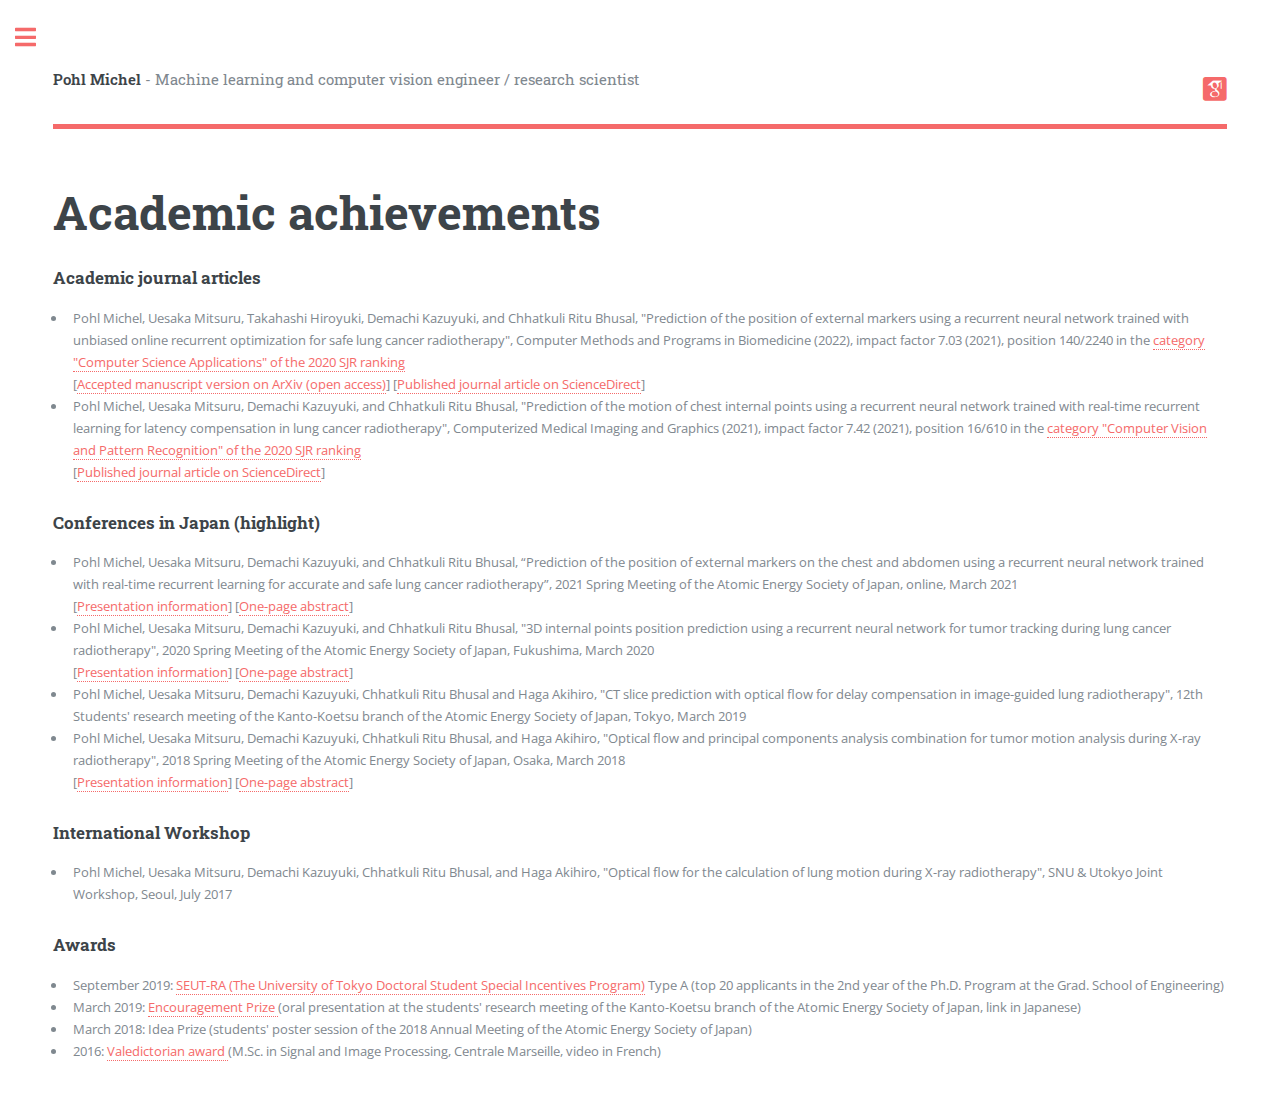
==== publications.html @ 5d6e4336 "Added academic achievements page" ====
<!DOCTYPE HTML>
<!--
	Editorial by HTML5 UP
	html5up.net | @ajlkn
	Free for personal and commercial use under the CCA 3.0 license (html5up.net/license)
-->
<html>
	<head>
		<title>Pohl M. - Research achievements</title>
		<meta charset="utf-8" />
		<meta name="viewport" content="width=device-width, initial-scale=1, user-scalable=no" />
		<link rel="stylesheet" href="assets/css/main.css" />
		<link rel="stylesheet" href="assets/css/academicons.min.css"/>
		<script src="https://kit.fontawesome.com/06f1fdf007.js" crossorigin="anonymous"></script> <!-- fonts awesome -->

	</head>
	<body class="is-preload">

		<!-- Wrapper -->
		<div id="wrapper">

			<!-- Main -->
			<div id="main">
				<div class="inner">

					<!-- Header -->
					<header id="header">
						<a href="index.html" class="logo"><strong>Pohl Michel</strong> 
							- Machine learning and computer vision engineer / research scientist</a>

						<!-- Quand j'ai le temps, tenter de mettre mes icônes en noir et de faire en sorte qu'elles deviennent orange lorsque ma souris passe dessus.
						J'ai eu un pb lorsque j'ai tenté de rajouter l'icône Google Scholar et de retélécharger les icônes Fonts Awesome avec la taille correspondante, et j'ai suivi une des réponses ici: https://stackoverflow.com/questions/11419998/text-decoration-none-not-working  -->

						<ul class="icons">
							<li>
							<a href="https://github.com/pohl-michel" target="_blank">
								<div class="widget">  
									<div class="title" style="text-decoration: none;"><i class="fa-brands fa-github-square fa-2x"></i></div>  
								</div>
							</a>
							</li>
							<li>
								<a href="https://www.linkedin.com/in/michelpohl/" target="_blank">
									<div class="widget">  
										<div class="title" style="text-decoration: none;"><i class="fa-brands fa-linkedin fa-2x"></i></div>  
									</div>
								</a>
							</li>
							<li>
								<a href="https://scholar.google.com/citations?user=6gH9FtkAAAAJ&hl=en" target="_blank">
									<div class="widget">  
										<div class="title" style="text-decoration: none;"><i class="ai ai-google-scholar-square ai-2x"></i></div>  
									</div>
								</a>
							</li>							
							
<!-- 						<li><a href="https://medium.com/@pohl.michel" target="_blank" class="icon brands fa-medium-m"><span class="label">Medium</span></a></li> -->
						</ul>
					</header>

					<!-- Banner -->
					<section id="Academic achievements">
						<div class="content">
							<header>
								<h1>Academic achievements</h1>
								<!-- <p>A free and fully responsive site template</p> -->
							</header>
						
							<h3>Academic journal articles</h3>

							<ul>
								<li>Pohl Michel, Uesaka Mitsuru, Takahashi Hiroyuki, Demachi Kazuyuki, and Chhatkuli Ritu Bhusal, "Prediction of the position of external markers using a recurrent neural network trained with unbiased online recurrent optimization for safe lung cancer radiotherapy", Computer Methods and Programs in Biomedicine (2022), impact factor 7.03 (2021), position 140/2240 in the <a href="https://www.scimagojr.com/journalrank.php?category=1706&year=2020&page=3&total_size=2240" target ="_blank">category "Computer Science Applications" of the 2020 SJR ranking</a> <br>
								[<a href="https://doi.org/10.48550/arXiv.2106.01100" target ="_blank">Accepted manuscript version on  ArXiv (open access)</a>]
								[<a href="https://doi.org/10.1016/j.cmpb.2022.106908" target ="_blank">Published journal article on ScienceDirect</a>]
								</li>

								<li> Pohl Michel, Uesaka Mitsuru, Demachi Kazuyuki, and Chhatkuli Ritu Bhusal, "Prediction of the motion of chest internal points using a recurrent neural network trained with real-time recurrent learning for latency compensation in lung cancer radiotherapy", Computerized Medical Imaging and Graphics (2021), impact factor 7.42 (2021), position 16/610 in the <a href="https://www.scimagojr.com/journalrank.php?category=1707&year=2020" target ="_blank">category "Computer Vision and Pattern Recognition" of the 2020 SJR ranking</a> <br>
								[<a href="https://doi.org/10.1016/j.compmedimag.2021.101941" target ="_blank">Published journal article on ScienceDirect</a>]
								</li>
							</ul> 

							<h3>Conferences in Japan (highlight)</h3>
							
							<ul>
								<li>Pohl Michel, Uesaka Mitsuru, Demachi Kazuyuki, and Chhatkuli Ritu Bhusal, 
									“Prediction of the position of external markers on the chest and abdomen using a recurrent neural network trained with real-time recurrent learning for accurate and safe lung cancer radiotherapy”, 2021 Spring Meeting of the Atomic Energy Society of Japan, online, March 2021 <br>
									[<a href="https://confit.atlas.jp/guide/event/aesj2021s/subject/2M04/detail" target ="_blank">Presentation information</a>]
									[<a href="https://confit.atlas.jp/guide/event-img/aesj2021s/2M04/public/pdf?type=in" target ="_blank">One-page abstract</a>]
								</li>

								<li> Pohl Michel, Uesaka Mitsuru, Demachi Kazuyuki, and Chhatkuli Ritu Bhusal, 
									"3D internal points position prediction using a recurrent neural network for tumor tracking during lung cancer radiotherapy", 2020 Spring Meeting of the Atomic Energy Society of Japan, Fukushima, March 2020 <br>
									[<a href="https://confit.atlas.jp/guide/event/aesj2020s/subject/1F01/detail?lang=en" target ="_blank">Presentation information</a>]
									[<a href="https://confit.atlas.jp/guide/event-img/aesj2020s/1F01/public/pdf?type=in" target ="_blank">One-page abstract</a>]
								</li>

								<li>Pohl Michel, Uesaka Mitsuru, Demachi Kazuyuki, Chhatkuli Ritu Bhusal and Haga Akihiro, "CT slice prediction with optical flow for delay compensation in image-guided lung radiotherapy", 12th Students' research meeting of the Kanto-Koetsu branch of the Atomic Energy Society of Japan, Tokyo, March 2019
								</li>

								<!-- http://www.aesj.or.jp/shibu/kanto/pdf/student_award_history_220512.pdf -->

								<li>Pohl Michel, Uesaka Mitsuru, Demachi Kazuyuki, Chhatkuli Ritu Bhusal, and Haga Akihiro, 
									"Optical flow and principal components analysis combination for tumor motion analysis during X-ray radiotherapy", 2018 Spring Meeting of the Atomic Energy Society of Japan, Osaka, March 2018 <br>
									[<a href="https://confit.atlas.jp/guide/event/aesj2018s/subject/2E02/detail?lang=en" target ="_blank">Presentation information</a>]
									[<a href="https://confit.atlas.jp/guide/event-img/aesj2018s/2E02/public/pdf?type=in" target ="_blank">One-page abstract</a>]
								</li>

							</ul> 

							<h3>International Workshop</h3>

							<ul>
								<li>Pohl Michel, Uesaka Mitsuru, Demachi Kazuyuki, Chhatkuli Ritu Bhusal, and Haga Akihiro, "Optical flow for the calculation of lung motion during X-ray radiotherapy", SNU & Utokyo Joint Workshop, Seoul, July 2017
								</li>
							</ul>

							<h3>Awards</h3>

							<ul>
								<li> September 2019: <a href="https://www.t.u-tokyo.ac.jp/en/soe/admission/seut-ra" target ="_blank">SEUT-RA (The University of Tokyo Doctoral Student Special Incentives Program)</a> Type A (top 20 applicants in the 2nd year of the Ph.D. Program at the Grad. School of Engineering) </li>
								<li> March 2019: <a href="http://www.aesj.or.jp/shibu/kanto/pdf/student_award_history_220512.pdf" target ="_blank">Encouragement Prize </a>(oral presentation at the students' research meeting of the Kanto-Koetsu branch of the Atomic Energy Society of Japan, link in Japanese) </li>
								<li> March 2018: Idea Prize (students' poster session of the 2018 Annual Meeting of the Atomic Energy Society of Japan) </li>
								<li> 2016: <a href="https://www.youtube.com/watch?v=9-X_9rzc--A&t=580s" target ="_blank"> Valedictorian award </a> (M.Sc. in Signal and Image Processing, Centrale Marseille, video in French) </li>
							</ul>

						</div>

					</section>

				</div>
			</div>
				

			<!-- Sidebar -->
			<div id="sidebar">
				<div class="inner">

					<!-- Search -->
<!-- 								<section id="search" class="alt">
							<form method="post" action="#">
								<input type="text" name="query" id="query" placeholder="Search" />
							</form>
						</section> -->

					<!-- Menu -->
					<nav id="menu">
						<header class="major">
							<h2>Menu</h2>
						</header>
						<ul>
							<li><a href="index.html" target="_blank">About me</a></li>
							<li><a href="index.html#ML projects" target="_blank">Machine learning projects</a></li>
							<li><a href="index.html#Other projects" target="_blank">Other projects</a></li>
							<li><a href="index.html#Recommendations" target="_blank">Recommendations</a></li>
							<li><a href="#">Academic achievements</a></li>
							<li><a href="https://pohl-michel.github.io/blog/" target="_blank">My blog</a></li>
						</ul>
					</nav>

					<!-- Section -->
						<section>
							<header class="major">
								<h2>Suggested reading</h2>
							</header>
							<div class="mini-posts">
<!-- 								<article>
									<iframe width="100%" scrolling="no" frameborder="no" allow="autoplay" src="https://w.soundcloud.com/player/?url=https%3A//api.soundcloud.com/tracks/885496198&color=%23ff5500&auto_play=false&hide_related=false&show_comments=true&show_user=true&show_reposts=false&show_teaser=true&visual=true"></iframe><div style="font-size: 10px; color: #cccccc;line-break: anywhere;word-break: normal;overflow: hidden;white-space: nowrap;text-overflow: ellipsis; font-family: Interstate,Lucida Grande,Lucida Sans Unicode,Lucida Sans,Garuda,Verdana,Tahoma,sans-serif;font-weight: 100;"><a href="https://soundcloud.com/michel-pohl-636981249" title="Michel POHL" target="_blank" style="color: #cccccc; text-decoration: none;">Michel POHL</a> · <a href="https://soundcloud.com/michel-pohl-636981249/rhapsody-in-blue-george-gershwin" title="Rhapsody in Blue (George Gershwin)" target="_blank" style="color: #cccccc; text-decoration: none;">Rhapsody in Blue (George Gershwin)</a></div>
									<p>I learned to play Rhapsody in Blue by George Gershwin during my stay at a dormitory in Mitaka (Tokyo) where there was a grand piano that I used to train, between 2016 and 2018.</p>
								</article> -->
								<article>
									<a href="https://pohl-michel.github.io/blog/articles/predicting-respiratory-motion-online-learning-recurrent-neural-network/index.html" target="_blank" class="image"><img src="images/radiotherapy_treatment_machine.png" alt="" /></a>
									<p>My blog article about the prediction of the position of external markers on the chest with RNNs for safer radiotherapy.</p>
								</article>
							</div>
						</section>

					<!-- Section -->
					<section>
						<header class="major">
							<h2>Contact</h2>
						</header>
						<p>Please do not hesitate to contact me for any professional matter using the email address below.</p>
						<ul class="contact">
							<li class="icon solid fa-envelope">michel.pohl@centrale-marseille.fr</li>
							<li class="icon solid fa-home">Tokyo, Japan</li>
						</ul>
					</section>

					<!-- Footer -->
					<footer id="footer">
						<p class="copyright">&copy; 2022 Michel Pohl. All rights reserved. Design: <a href="https://html5up.net">HTML5 UP</a>.</p>
					</footer>

				</div>
			</div>

		</div>

		<!-- Scripts -->
		<script src="assets/js/jquery.min.js"></script>
		<script src="assets/js/browser.min.js"></script>
		<script src="assets/js/breakpoints.min.js"></script>
		<script src="assets/js/util.js"></script>
		<script src="assets/js/main.js"></script>

	</body>
</html>
---- assets/css/main.css ----
@import url(fontawesome-all.min.css);
@import url("https://fonts.googleapis.com/css?family=Open+Sans:400,600,400italic,600italic|Roboto+Slab:400,700");
/*
	Editorial by HTML5 UP
	html5up.net | @ajlkn
	Free for personal and commercial use under the CCA 3.0 license (html5up.net/license)
*/
html, body, div, span, applet, object,
iframe, h1, h2, h3, h4, h5, h6, p, blockquote,
pre, a, abbr, acronym, address, big, cite,
code, del, dfn, em, img, ins, kbd, q, s, samp,
small, strike, strong, sub, sup, tt, var, b,
u, i, center, dl, dt, dd, ol, ul, li, fieldset,
form, label, legend, table, caption, tbody,
tfoot, thead, tr, th, td, article, aside,
canvas, details, embed, figure, figcaption,
footer, header, hgroup, menu, nav, output, ruby,
section, summary, time, mark, audio, video {
  margin: 0;
  padding: 0;
  border: 0;
  font-size: 100%;
  font: inherit;
  vertical-align: baseline; }

article, aside, details, figcaption, figure,
footer, header, hgroup, menu, nav, section {
  display: block; }

body {
  line-height: 1; }

ol, ul {
  list-style: none; }

blockquote, q {
  quotes: none; }
  blockquote:before, blockquote:after, q:before, q:after {
    content: '';
    content: none; }

table {
  border-collapse: collapse;
  border-spacing: 0; }

body {
  -webkit-text-size-adjust: none; }

mark {
  background-color: transparent;
  color: inherit; }

input::-moz-focus-inner {
  border: 0;
  padding: 0; }

input, select, textarea {
  -moz-appearance: none;
  -webkit-appearance: none;
  -ms-appearance: none;
  appearance: none; }

/* Basic */
@-ms-viewport {
  width: device-width; }

body {
  -ms-overflow-style: scrollbar; }

@media screen and (max-width: 480px) {
  html, body {
    min-width: 320px; } }

html {
  box-sizing: border-box; }

*, *:before, *:after {
  box-sizing: inherit; }

body {
  background: #ffffff; }
  body.is-preload *, body.is-preload *:before, body.is-preload *:after, body.is-resizing *, body.is-resizing *:before, body.is-resizing *:after {
    -moz-animation: none !important;
    -webkit-animation: none !important;
    -ms-animation: none !important;
    animation: none !important;
    -moz-transition: none !important;
    -webkit-transition: none !important;
    -ms-transition: none !important;
    transition: none !important; }

/* Type */
body, input, select, textarea {
  color: #7f888f;
  font-family: "Open Sans", sans-serif;
  font-size: 13pt;
  font-weight: 400;
  line-height: 1.65; }
  @media screen and (max-width: 1680px) {
    body, input, select, textarea {
      font-size: 11pt; } }
  @media screen and (max-width: 1280px) {
    body, input, select, textarea {
      font-size: 10pt; } }
  @media screen and (max-width: 360px) {
    body, input, select, textarea {
      font-size: 9pt; } }

a {
  -moz-transition: color 0.2s ease-in-out, border-bottom-color 0.2s ease-in-out;
  -webkit-transition: color 0.2s ease-in-out, border-bottom-color 0.2s ease-in-out;
  -ms-transition: color 0.2s ease-in-out, border-bottom-color 0.2s ease-in-out;
  transition: color 0.2s ease-in-out, border-bottom-color 0.2s ease-in-out;
  border-bottom: dotted 1px;
  color: #f56a6a;
  text-decoration: none; }
  a:hover {
    border-bottom-color: #f56a6a;
    color: #f56a6a !important; }
    a:hover strong {
      color: inherit; }

strong, b {
  color: #3d4449;
  font-weight: 600; }

em, i {
  font-style: italic; }

p {
  margin: 0 0 2em 0; }

h1, h2, h3, h4, h5, h6 {
  color: #3d4449;
  font-family: "Roboto Slab", serif;
  font-weight: 700;
  line-height: 1.5;
  margin: 0 0 1em 0; }
  h1 a, h2 a, h3 a, h4 a, h5 a, h6 a {
    color: inherit;
    text-decoration: none;
    border-bottom: 0; }

h1 {
  font-size: 4em;
  margin: 0 0 0.5em 0;
  line-height: 1.3; }

h2 {
  font-size: 1.75em; }

h3 {
  font-size: 1.25em; }

h4 {
  font-size: 1.1em; }

h5 {
  font-size: 0.9em; }

h6 {
  font-size: 0.7em; }

@media screen and (max-width: 1680px) {
  h1 {
    font-size: 3.5em; } }

@media screen and (max-width: 980px) {
  h1 {
    font-size: 3.25em; } }

@media screen and (max-width: 736px) {
  h1 {
    font-size: 2em;
    line-height: 1.4; }
  h2 {
    font-size: 1.5em; } }

sub {
  font-size: 0.8em;
  position: relative;
  top: 0.5em; }

sup {
  font-size: 0.8em;
  position: relative;
  top: -0.5em; }

blockquote {
  border-left: solid 3px rgba(210, 215, 217, 0.75);
  font-style: italic;
  margin: 0 0 2em 0;
  padding: 0.5em 0 0.5em 2em; }

code {
  background: rgba(230, 235, 237, 0.25);
  border-radius: 0.375em;
  border: solid 1px rgba(210, 215, 217, 0.75);
  font-family: "Courier New", monospace;
  font-size: 0.9em;
  margin: 0 0.25em;
  padding: 0.25em 0.65em; }

pre {
  -webkit-overflow-scrolling: touch;
  font-family: "Courier New", monospace;
  font-size: 0.9em;
  margin: 0 0 2em 0; }
  pre code {
    display: block;
    line-height: 1.75;
    padding: 1em 1.5em;
    overflow-x: auto; }

hr {
  border: 0;
  border-bottom: solid 1px rgba(210, 215, 217, 0.75);
  margin: 2em 0; }
  hr.major {
    margin: 3em 0; }

.align-left {
  text-align: left; }

.align-center {
  text-align: center; }

.align-right {
  text-align: right; }

/* Row */
.row {
  display: flex;
  flex-wrap: wrap;
  box-sizing: border-box;
  align-items: stretch; }
  .row > * {
    box-sizing: border-box; }
  .row.gtr-uniform > * > :last-child {
    margin-bottom: 0; }
  .row.aln-left {
    justify-content: flex-start; }
  .row.aln-center {
    justify-content: center; }
  .row.aln-right {
    justify-content: flex-end; }
  .row.aln-top {
    align-items: flex-start; }
  .row.aln-middle {
    align-items: center; }
  .row.aln-bottom {
    align-items: flex-end; }
  .row > .imp {
    order: -1; }
  .row > .col-1 {
    width: 8.33333%; }
  .row > .off-1 {
    margin-left: 8.33333%; }
  .row > .col-2 {
    width: 16.66667%; }
  .row > .off-2 {
    margin-left: 16.66667%; }
  .row > .col-3 {
    width: 25%; }
  .row > .off-3 {
    margin-left: 25%; }
  .row > .col-4 {
    width: 33.33333%; }
  .row > .off-4 {
    margin-left: 33.33333%; }
  .row > .col-5 {
    width: 41.66667%; }
  .row > .off-5 {
    margin-left: 41.66667%; }
  .row > .col-6 {
    width: 50%; }
  .row > .off-6 {
    margin-left: 50%; }
  .row > .col-7 {
    width: 58.33333%; }
  .row > .off-7 {
    margin-left: 58.33333%; }
  .row > .col-8 {
    width: 66.66667%; }
  .row > .off-8 {
    margin-left: 66.66667%; }
  .row > .col-9 {
    width: 75%; }
  .row > .off-9 {
    margin-left: 75%; }
  .row > .col-10 {
    width: 83.33333%; }
  .row > .off-10 {
    margin-left: 83.33333%; }
  .row > .col-11 {
    width: 91.66667%; }
  .row > .off-11 {
    margin-left: 91.66667%; }
  .row > .col-12 {
    width: 100%; }
  .row > .off-12 {
    margin-left: 100%; }
  .row.gtr-0 {
    margin-top: 0;
    margin-left: 0em; }
    .row.gtr-0 > * {
      padding: 0 0 0 0em; }
    .row.gtr-0.gtr-uniform {
      margin-top: 0em; }
      .row.gtr-0.gtr-uniform > * {
        padding-top: 0em; }
  .row.gtr-25 {
    margin-top: 0;
    margin-left: -0.375em; }
    .row.gtr-25 > * {
      padding: 0 0 0 0.375em; }
    .row.gtr-25.gtr-uniform {
      margin-top: -0.375em; }
      .row.gtr-25.gtr-uniform > * {
        padding-top: 0.375em; }
  .row.gtr-50 {
    margin-top: 0;
    margin-left: -0.75em; }
    .row.gtr-50 > * {
      padding: 0 0 0 0.75em; }
    .row.gtr-50.gtr-uniform {
      margin-top: -0.75em; }
      .row.gtr-50.gtr-uniform > * {
        padding-top: 0.75em; }
  .row {
    margin-top: 0;
    margin-left: -1.5em; }
    .row > * {
      padding: 0 0 0 1.5em; }
    .row.gtr-uniform {
      margin-top: -1.5em; }
      .row.gtr-uniform > * {
        padding-top: 1.5em; }
  .row.gtr-150 {
    margin-top: 0;
    margin-left: -2.25em; }
    .row.gtr-150 > * {
      padding: 0 0 0 2.25em; }
    .row.gtr-150.gtr-uniform {
      margin-top: -2.25em; }
      .row.gtr-150.gtr-uniform > * {
        padding-top: 2.25em; }
  .row.gtr-200 {
    margin-top: 0;
    margin-left: -3em; }
    .row.gtr-200 > * {
      padding: 0 0 0 3em; }
    .row.gtr-200.gtr-uniform {
      margin-top: -3em; }
      .row.gtr-200.gtr-uniform > * {
        padding-top: 3em; }
  @media screen and (max-width: 1680px) {
    .row {
      display: flex;
      flex-wrap: wrap;
      box-sizing: border-box;
      align-items: stretch; }
      .row > * {
        box-sizing: border-box; }
      .row.gtr-uniform > * > :last-child {
        margin-bottom: 0; }
      .row.aln-left {
        justify-content: flex-start; }
      .row.aln-center {
        justify-content: center; }
      .row.aln-right {
        justify-content: flex-end; }
      .row.aln-top {
        align-items: flex-start; }
      .row.aln-middle {
        align-items: center; }
      .row.aln-bottom {
        align-items: flex-end; }
      .row > .imp-xlarge {
        order: -1; }
      .row > .col-1-xlarge {
        width: 8.33333%; }
      .row > .off-1-xlarge {
        margin-left: 8.33333%; }
      .row > .col-2-xlarge {
        width: 16.66667%; }
      .row > .off-2-xlarge {
        margin-left: 16.66667%; }
      .row > .col-3-xlarge {
        width: 25%; }
      .row > .off-3-xlarge {
        margin-left: 25%; }
      .row > .col-4-xlarge {
        width: 33.33333%; }
      .row > .off-4-xlarge {
        margin-left: 33.33333%; }
      .row > .col-5-xlarge {
        width: 41.66667%; }
      .row > .off-5-xlarge {
        margin-left: 41.66667%; }
      .row > .col-6-xlarge {
        width: 50%; }
      .row > .off-6-xlarge {
        margin-left: 50%; }
      .row > .col-7-xlarge {
        width: 58.33333%; }
      .row > .off-7-xlarge {
        margin-left: 58.33333%; }
      .row > .col-8-xlarge {
        width: 66.66667%; }
      .row > .off-8-xlarge {
        margin-left: 66.66667%; }
      .row > .col-9-xlarge {
        width: 75%; }
      .row > .off-9-xlarge {
        margin-left: 75%; }
      .row > .col-10-xlarge {
        width: 83.33333%; }
      .row > .off-10-xlarge {
        margin-left: 83.33333%; }
      .row > .col-11-xlarge {
        width: 91.66667%; }
      .row > .off-11-xlarge {
        margin-left: 91.66667%; }
      .row > .col-12-xlarge {
        width: 100%; }
      .row > .off-12-xlarge {
        margin-left: 100%; }
      .row.gtr-0 {
        margin-top: 0;
        margin-left: 0em; }
        .row.gtr-0 > * {
          padding: 0 0 0 0em; }
        .row.gtr-0.gtr-uniform {
          margin-top: 0em; }
          .row.gtr-0.gtr-uniform > * {
            padding-top: 0em; }
      .row.gtr-25 {
        margin-top: 0;
        margin-left: -0.375em; }
        .row.gtr-25 > * {
          padding: 0 0 0 0.375em; }
        .row.gtr-25.gtr-uniform {
          margin-top: -0.375em; }
          .row.gtr-25.gtr-uniform > * {
            padding-top: 0.375em; }
      .row.gtr-50 {
        margin-top: 0;
        margin-left: -0.75em; }
        .row.gtr-50 > * {
          padding: 0 0 0 0.75em; }
        .row.gtr-50.gtr-uniform {
          margin-top: -0.75em; }
          .row.gtr-50.gtr-uniform > * {
            padding-top: 0.75em; }
      .row {
        margin-top: 0;
        margin-left: -1.5em; }
        .row > * {
          padding: 0 0 0 1.5em; }
        .row.gtr-uniform {
          margin-top: -1.5em; }
          .row.gtr-uniform > * {
            padding-top: 1.5em; }
      .row.gtr-150 {
        margin-top: 0;
        margin-left: -2.25em; }
        .row.gtr-150 > * {
          padding: 0 0 0 2.25em; }
        .row.gtr-150.gtr-uniform {
          margin-top: -2.25em; }
          .row.gtr-150.gtr-uniform > * {
            padding-top: 2.25em; }
      .row.gtr-200 {
        margin-top: 0;
        margin-left: -3em; }
        .row.gtr-200 > * {
          padding: 0 0 0 3em; }
        .row.gtr-200.gtr-uniform {
          margin-top: -3em; }
          .row.gtr-200.gtr-uniform > * {
            padding-top: 3em; } }
  @media screen and (max-width: 1280px) {
    .row {
      display: flex;
      flex-wrap: wrap;
      box-sizing: border-box;
      align-items: stretch; }
      .row > * {
        box-sizing: border-box; }
      .row.gtr-uniform > * > :last-child {
        margin-bottom: 0; }
      .row.aln-left {
        justify-content: flex-start; }
      .row.aln-center {
        justify-content: center; }
      .row.aln-right {
        justify-content: flex-end; }
      .row.aln-top {
        align-items: flex-start; }
      .row.aln-middle {
        align-items: center; }
      .row.aln-bottom {
        align-items: flex-end; }
      .row > .imp-large {
        order: -1; }
      .row > .col-1-large {
        width: 8.33333%; }
      .row > .off-1-large {
        margin-left: 8.33333%; }
      .row > .col-2-large {
        width: 16.66667%; }
      .row > .off-2-large {
        margin-left: 16.66667%; }
      .row > .col-3-large {
        width: 25%; }
      .row > .off-3-large {
        margin-left: 25%; }
      .row > .col-4-large {
        width: 33.33333%; }
      .row > .off-4-large {
        margin-left: 33.33333%; }
      .row > .col-5-large {
        width: 41.66667%; }
      .row > .off-5-large {
        margin-left: 41.66667%; }
      .row > .col-6-large {
        width: 50%; }
      .row > .off-6-large {
        margin-left: 50%; }
      .row > .col-7-large {
        width: 58.33333%; }
      .row > .off-7-large {
        margin-left: 58.33333%; }
      .row > .col-8-large {
        width: 66.66667%; }
      .row > .off-8-large {
        margin-left: 66.66667%; }
      .row > .col-9-large {
        width: 75%; }
      .row > .off-9-large {
        margin-left: 75%; }
      .row > .col-10-large {
        width: 83.33333%; }
      .row > .off-10-large {
        margin-left: 83.33333%; }
      .row > .col-11-large {
        width: 91.66667%; }
      .row > .off-11-large {
        margin-left: 91.66667%; }
      .row > .col-12-large {
        width: 100%; }
      .row > .off-12-large {
        margin-left: 100%; }
      .row.gtr-0 {
        margin-top: 0;
        margin-left: 0em; }
        .row.gtr-0 > * {
          padding: 0 0 0 0em; }
        .row.gtr-0.gtr-uniform {
          margin-top: 0em; }
          .row.gtr-0.gtr-uniform > * {
            padding-top: 0em; }
      .row.gtr-25 {
        margin-top: 0;
        margin-left: -0.375em; }
        .row.gtr-25 > * {
          padding: 0 0 0 0.375em; }
        .row.gtr-25.gtr-uniform {
          margin-top: -0.375em; }
          .row.gtr-25.gtr-uniform > * {
            padding-top: 0.375em; }
      .row.gtr-50 {
        margin-top: 0;
        margin-left: -0.75em; }
        .row.gtr-50 > * {
          padding: 0 0 0 0.75em; }
        .row.gtr-50.gtr-uniform {
          margin-top: -0.75em; }
          .row.gtr-50.gtr-uniform > * {
            padding-top: 0.75em; }
      .row {
        margin-top: 0;
        margin-left: -1.5em; }
        .row > * {
          padding: 0 0 0 1.5em; }
        .row.gtr-uniform {
          margin-top: -1.5em; }
          .row.gtr-uniform > * {
            padding-top: 1.5em; }
      .row.gtr-150 {
        margin-top: 0;
        margin-left: -2.25em; }
        .row.gtr-150 > * {
          padding: 0 0 0 2.25em; }
        .row.gtr-150.gtr-uniform {
          margin-top: -2.25em; }
          .row.gtr-150.gtr-uniform > * {
            padding-top: 2.25em; }
      .row.gtr-200 {
        margin-top: 0;
        margin-left: -3em; }
        .row.gtr-200 > * {
          padding: 0 0 0 3em; }
        .row.gtr-200.gtr-uniform {
          margin-top: -3em; }
          .row.gtr-200.gtr-uniform > * {
            padding-top: 3em; } }
  @media screen and (max-width: 980px) {
    .row {
      display: flex;
      flex-wrap: wrap;
      box-sizing: border-box;
      align-items: stretch; }
      .row > * {
        box-sizing: border-box; }
      .row.gtr-uniform > * > :last-child {
        margin-bottom: 0; }
      .row.aln-left {
        justify-content: flex-start; }
      .row.aln-center {
        justify-content: center; }
      .row.aln-right {
        justify-content: flex-end; }
      .row.aln-top {
        align-items: flex-start; }
      .row.aln-middle {
        align-items: center; }
      .row.aln-bottom {
        align-items: flex-end; }
      .row > .imp-medium {
        order: -1; }
      .row > .col-1-medium {
        width: 8.33333%; }
      .row > .off-1-medium {
        margin-left: 8.33333%; }
      .row > .col-2-medium {
        width: 16.66667%; }
      .row > .off-2-medium {
        margin-left: 16.66667%; }
      .row > .col-3-medium {
        width: 25%; }
      .row > .off-3-medium {
        margin-left: 25%; }
      .row > .col-4-medium {
        width: 33.33333%; }
      .row > .off-4-medium {
        margin-left: 33.33333%; }
      .row > .col-5-medium {
        width: 41.66667%; }
      .row > .off-5-medium {
        margin-left: 41.66667%; }
      .row > .col-6-medium {
        width: 50%; }
      .row > .off-6-medium {
        margin-left: 50%; }
      .row > .col-7-medium {
        width: 58.33333%; }
      .row > .off-7-medium {
        margin-left: 58.33333%; }
      .row > .col-8-medium {
        width: 66.66667%; }
      .row > .off-8-medium {
        margin-left: 66.66667%; }
      .row > .col-9-medium {
        width: 75%; }
      .row > .off-9-medium {
        margin-left: 75%; }
      .row > .col-10-medium {
        width: 83.33333%; }
      .row > .off-10-medium {
        margin-left: 83.33333%; }
      .row > .col-11-medium {
        width: 91.66667%; }
      .row > .off-11-medium {
        margin-left: 91.66667%; }
      .row > .col-12-medium {
        width: 100%; }
      .row > .off-12-medium {
        margin-left: 100%; }
      .row.gtr-0 {
        margin-top: 0;
        margin-left: 0em; }
        .row.gtr-0 > * {
          padding: 0 0 0 0em; }
        .row.gtr-0.gtr-uniform {
          margin-top: 0em; }
          .row.gtr-0.gtr-uniform > * {
            padding-top: 0em; }
      .row.gtr-25 {
        margin-top: 0;
        margin-left: -0.375em; }
        .row.gtr-25 > * {
          padding: 0 0 0 0.375em; }
        .row.gtr-25.gtr-uniform {
          margin-top: -0.375em; }
          .row.gtr-25.gtr-uniform > * {
            padding-top: 0.375em; }
      .row.gtr-50 {
        margin-top: 0;
        margin-left: -0.75em; }
        .row.gtr-50 > * {
          padding: 0 0 0 0.75em; }
        .row.gtr-50.gtr-uniform {
          margin-top: -0.75em; }
          .row.gtr-50.gtr-uniform > * {
            padding-top: 0.75em; }
      .row {
        margin-top: 0;
        margin-left: -1.5em; }
        .row > * {
          padding: 0 0 0 1.5em; }
        .row.gtr-uniform {
          margin-top: -1.5em; }
          .row.gtr-uniform > * {
            padding-top: 1.5em; }
      .row.gtr-150 {
        margin-top: 0;
        margin-left: -2.25em; }
        .row.gtr-150 > * {
          padding: 0 0 0 2.25em; }
        .row.gtr-150.gtr-uniform {
          margin-top: -2.25em; }
          .row.gtr-150.gtr-uniform > * {
            padding-top: 2.25em; }
      .row.gtr-200 {
        margin-top: 0;
        margin-left: -3em; }
        .row.gtr-200 > * {
          padding: 0 0 0 3em; }
        .row.gtr-200.gtr-uniform {
          margin-top: -3em; }
          .row.gtr-200.gtr-uniform > * {
            padding-top: 3em; } }
  @media screen and (max-width: 736px) {
    .row {
      display: flex;
      flex-wrap: wrap;
      box-sizing: border-box;
      align-items: stretch; }
      .row > * {
        box-sizing: border-box; }
      .row.gtr-uniform > * > :last-child {
        margin-bottom: 0; }
      .row.aln-left {
        justify-content: flex-start; }
      .row.aln-center {
        justify-content: center; }
      .row.aln-right {
        justify-content: flex-end; }
      .row.aln-top {
        align-items: flex-start; }
      .row.aln-middle {
        align-items: center; }
      .row.aln-bottom {
        align-items: flex-end; }
      .row > .imp-small {
        order: -1; }
      .row > .col-1-small {
        width: 8.33333%; }
      .row > .off-1-small {
        margin-left: 8.33333%; }
      .row > .col-2-small {
        width: 16.66667%; }
      .row > .off-2-small {
        margin-left: 16.66667%; }
      .row > .col-3-small {
        width: 25%; }
      .row > .off-3-small {
        margin-left: 25%; }
      .row > .col-4-small {
        width: 33.33333%; }
      .row > .off-4-small {
        margin-left: 33.33333%; }
      .row > .col-5-small {
        width: 41.66667%; }
      .row > .off-5-small {
        margin-left: 41.66667%; }
      .row > .col-6-small {
        width: 50%; }
      .row > .off-6-small {
        margin-left: 50%; }
      .row > .col-7-small {
        width: 58.33333%; }
      .row > .off-7-small {
        margin-left: 58.33333%; }
      .row > .col-8-small {
        width: 66.66667%; }
      .row > .off-8-small {
        margin-left: 66.66667%; }
      .row > .col-9-small {
        width: 75%; }
      .row > .off-9-small {
        margin-left: 75%; }
      .row > .col-10-small {
        width: 83.33333%; }
      .row > .off-10-small {
        margin-left: 83.33333%; }
      .row > .col-11-small {
        width: 91.66667%; }
      .row > .off-11-small {
        margin-left: 91.66667%; }
      .row > .col-12-small {
        width: 100%; }
      .row > .off-12-small {
        margin-left: 100%; }
      .row.gtr-0 {
        margin-top: 0;
        margin-left: 0em; }
        .row.gtr-0 > * {
          padding: 0 0 0 0em; }
        .row.gtr-0.gtr-uniform {
          margin-top: 0em; }
          .row.gtr-0.gtr-uniform > * {
            padding-top: 0em; }
      .row.gtr-25 {
        margin-top: 0;
        margin-left: -0.375em; }
        .row.gtr-25 > * {
          padding: 0 0 0 0.375em; }
        .row.gtr-25.gtr-uniform {
          margin-top: -0.375em; }
          .row.gtr-25.gtr-uniform > * {
            padding-top: 0.375em; }
      .row.gtr-50 {
        margin-top: 0;
        margin-left: -0.75em; }
        .row.gtr-50 > * {
          padding: 0 0 0 0.75em; }
        .row.gtr-50.gtr-uniform {
          margin-top: -0.75em; }
          .row.gtr-50.gtr-uniform > * {
            padding-top: 0.75em; }
      .row {
        margin-top: 0;
        margin-left: -1.5em; }
        .row > * {
          padding: 0 0 0 1.5em; }
        .row.gtr-uniform {
          margin-top: -1.5em; }
          .row.gtr-uniform > * {
            padding-top: 1.5em; }
      .row.gtr-150 {
        margin-top: 0;
        margin-left: -2.25em; }
        .row.gtr-150 > * {
          padding: 0 0 0 2.25em; }
        .row.gtr-150.gtr-uniform {
          margin-top: -2.25em; }
          .row.gtr-150.gtr-uniform > * {
            padding-top: 2.25em; }
      .row.gtr-200 {
        margin-top: 0;
        margin-left: -3em; }
        .row.gtr-200 > * {
          padding: 0 0 0 3em; }
        .row.gtr-200.gtr-uniform {
          margin-top: -3em; }
          .row.gtr-200.gtr-uniform > * {
            padding-top: 3em; } }
  @media screen and (max-width: 480px) {
    .row {
      display: flex;
      flex-wrap: wrap;
      box-sizing: border-box;
      align-items: stretch; }
      .row > * {
        box-sizing: border-box; }
      .row.gtr-uniform > * > :last-child {
        margin-bottom: 0; }
      .row.aln-left {
        justify-content: flex-start; }
      .row.aln-center {
        justify-content: center; }
      .row.aln-right {
        justify-content: flex-end; }
      .row.aln-top {
        align-items: flex-start; }
      .row.aln-middle {
        align-items: center; }
      .row.aln-bottom {
        align-items: flex-end; }
      .row > .imp-xsmall {
        order: -1; }
      .row > .col-1-xsmall {
        width: 8.33333%; }
      .row > .off-1-xsmall {
        margin-left: 8.33333%; }
      .row > .col-2-xsmall {
        width: 16.66667%; }
      .row > .off-2-xsmall {
        margin-left: 16.66667%; }
      .row > .col-3-xsmall {
        width: 25%; }
      .row > .off-3-xsmall {
        margin-left: 25%; }
      .row > .col-4-xsmall {
        width: 33.33333%; }
      .row > .off-4-xsmall {
        margin-left: 33.33333%; }
      .row > .col-5-xsmall {
        width: 41.66667%; }
      .row > .off-5-xsmall {
        margin-left: 41.66667%; }
      .row > .col-6-xsmall {
        width: 50%; }
      .row > .off-6-xsmall {
        margin-left: 50%; }
      .row > .col-7-xsmall {
        width: 58.33333%; }
      .row > .off-7-xsmall {
        margin-left: 58.33333%; }
      .row > .col-8-xsmall {
        width: 66.66667%; }
      .row > .off-8-xsmall {
        margin-left: 66.66667%; }
      .row > .col-9-xsmall {
        width: 75%; }
      .row > .off-9-xsmall {
        margin-left: 75%; }
      .row > .col-10-xsmall {
        width: 83.33333%; }
      .row > .off-10-xsmall {
        margin-left: 83.33333%; }
      .row > .col-11-xsmall {
        width: 91.66667%; }
      .row > .off-11-xsmall {
        margin-left: 91.66667%; }
      .row > .col-12-xsmall {
        width: 100%; }
      .row > .off-12-xsmall {
        margin-left: 100%; }
      .row.gtr-0 {
        margin-top: 0;
        margin-left: 0em; }
        .row.gtr-0 > * {
          padding: 0 0 0 0em; }
        .row.gtr-0.gtr-uniform {
          margin-top: 0em; }
          .row.gtr-0.gtr-uniform > * {
            padding-top: 0em; }
      .row.gtr-25 {
        margin-top: 0;
        margin-left: -0.375em; }
        .row.gtr-25 > * {
          padding: 0 0 0 0.375em; }
        .row.gtr-25.gtr-uniform {
          margin-top: -0.375em; }
          .row.gtr-25.gtr-uniform > * {
            padding-top: 0.375em; }
      .row.gtr-50 {
        margin-top: 0;
        margin-left: -0.75em; }
        .row.gtr-50 > * {
          padding: 0 0 0 0.75em; }
        .row.gtr-50.gtr-uniform {
          margin-top: -0.75em; }
          .row.gtr-50.gtr-uniform > * {
            padding-top: 0.75em; }
      .row {
        margin-top: 0;
        margin-left: -1.5em; }
        .row > * {
          padding: 0 0 0 1.5em; }
        .row.gtr-uniform {
          margin-top: -1.5em; }
          .row.gtr-uniform > * {
            padding-top: 1.5em; }
      .row.gtr-150 {
        margin-top: 0;
        margin-left: -2.25em; }
        .row.gtr-150 > * {
          padding: 0 0 0 2.25em; }
        .row.gtr-150.gtr-uniform {
          margin-top: -2.25em; }
          .row.gtr-150.gtr-uniform > * {
            padding-top: 2.25em; }
      .row.gtr-200 {
        margin-top: 0;
        margin-left: -3em; }
        .row.gtr-200 > * {
          padding: 0 0 0 3em; }
        .row.gtr-200.gtr-uniform {
          margin-top: -3em; }
          .row.gtr-200.gtr-uniform > * {
            padding-top: 3em; } }

/* Section/Article */
section.special, article.special {
  text-align: center; }

header p {
  font-family: "Roboto Slab", serif;
  font-size: 1em;
  font-weight: 400;
  letter-spacing: 0.075em;
  margin-top: -0.5em;
  text-transform: uppercase; }

header.major > :last-child {
  border-bottom: solid 3px #f56a6a;
  display: inline-block;
  margin: 0 0 2em 0;
  padding: 0 0.75em 0.5em 0; }

header.main > :last-child {
  margin: 0 0 1em 0; }

/* Form */
form {
  margin: 0 0 2em 0; }

label {
  color: #3d4449;
  display: block;
  font-size: 0.9em;
  font-weight: 600;
  margin: 0 0 1em 0; }

input[type="text"],
input[type="password"],
input[type="email"],
input[type="tel"],
input[type="search"],
input[type="url"],
select,
textarea {
  -moz-appearance: none;
  -webkit-appearance: none;
  -ms-appearance: none;
  appearance: none;
  background: #ffffff;
  border-radius: 0.375em;
  border: none;
  border: solid 1px rgba(210, 215, 217, 0.75);
  color: inherit;
  display: block;
  outline: 0;
  padding: 0 1em;
  text-decoration: none;
  width: 100%; }
  input[type="text"]:invalid,
  input[type="password"]:invalid,
  input[type="email"]:invalid,
  input[type="tel"]:invalid,
  input[type="search"]:invalid,
  input[type="url"]:invalid,
  select:invalid,
  textarea:invalid {
    box-shadow: none; }
  input[type="text"]:focus,
  input[type="password"]:focus,
  input[type="email"]:focus,
  input[type="tel"]:focus,
  input[type="search"]:focus,
  input[type="url"]:focus,
  select:focus,
  textarea:focus {
    border-color: #f56a6a;
    box-shadow: 0 0 0 1px #f56a6a; }

select {
  background-image: url("data:image/svg+xml;charset=utf8,%3Csvg xmlns='http://www.w3.org/2000/svg' width='40' height='40' preserveAspectRatio='none' viewBox='0 0 40 40'%3E%3Cpath d='M9.4,12.3l10.4,10.4l10.4-10.4c0.2-0.2,0.5-0.4,0.9-0.4c0.3,0,0.6,0.1,0.9,0.4l3.3,3.3c0.2,0.2,0.4,0.5,0.4,0.9 c0,0.4-0.1,0.6-0.4,0.9L20.7,31.9c-0.2,0.2-0.5,0.4-0.9,0.4c-0.3,0-0.6-0.1-0.9-0.4L4.3,17.3c-0.2-0.2-0.4-0.5-0.4-0.9 c0-0.4,0.1-0.6,0.4-0.9l3.3-3.3c0.2-0.2,0.5-0.4,0.9-0.4S9.1,12.1,9.4,12.3z' fill='rgba(210, 215, 217, 0.75)' /%3E%3C/svg%3E");
  background-size: 1.25em;
  background-repeat: no-repeat;
  background-position: calc(100% - 1em) center;
  height: 2.75em;
  padding-right: 2.75em;
  text-overflow: ellipsis; }
  select option {
    color: #3d4449;
    background: #ffffff; }
  select:focus::-ms-value {
    background-color: transparent; }
  select::-ms-expand {
    display: none; }

input[type="text"],
input[type="password"],
input[type="email"],
input[type="tel"],
input[type="search"],
input[type="url"],
select {
  height: 2.75em; }

textarea {
  padding: 0.75em 1em; }

input[type="checkbox"],
input[type="radio"] {
  -moz-appearance: none;
  -webkit-appearance: none;
  -ms-appearance: none;
  appearance: none;
  display: block;
  float: left;
  margin-right: -2em;
  opacity: 0;
  width: 1em;
  z-index: -1; }
  input[type="checkbox"] + label,
  input[type="radio"] + label {
    text-decoration: none;
    color: #7f888f;
    cursor: pointer;
    display: inline-block;
    font-size: 1em;
    font-weight: 400;
    padding-left: 2.4em;
    padding-right: 0.75em;
    position: relative; }
    input[type="checkbox"] + label:before,
    input[type="radio"] + label:before {
      -moz-osx-font-smoothing: grayscale;
      -webkit-font-smoothing: antialiased;
      display: inline-block;
      font-style: normal;
      font-variant: normal;
      text-rendering: auto;
      line-height: 1;
      text-transform: none !important;
      font-family: 'Font Awesome 5 Free';
      font-weight: 900; }
    input[type="checkbox"] + label:before,
    input[type="radio"] + label:before {
      background: #ffffff;
      border-radius: 0.375em;
      border: solid 1px rgba(210, 215, 217, 0.75);
      content: '';
      display: inline-block;
      font-size: 0.8em;
      height: 2.0625em;
      left: 0;
      line-height: 2.0625em;
      position: absolute;
      text-align: center;
      top: 0;
      width: 2.0625em; }
  input[type="checkbox"]:checked + label:before,
  input[type="radio"]:checked + label:before {
    background: #3d4449;
    border-color: #3d4449;
    color: #ffffff;
    content: '\f00c'; }
  input[type="checkbox"]:focus + label:before,
  input[type="radio"]:focus + label:before {
    border-color: #f56a6a;
    box-shadow: 0 0 0 1px #f56a6a; }

input[type="checkbox"] + label:before {
  border-radius: 0.375em; }

input[type="radio"] + label:before {
  border-radius: 100%; }

::-webkit-input-placeholder {
  color: #9fa3a6 !important;
  opacity: 1.0; }

:-moz-placeholder {
  color: #9fa3a6 !important;
  opacity: 1.0; }

::-moz-placeholder {
  color: #9fa3a6 !important;
  opacity: 1.0; }

:-ms-input-placeholder {
  color: #9fa3a6 !important;
  opacity: 1.0; }

/* Box */
.box {
  border-radius: 0.375em;
  border: solid 1px rgba(210, 215, 217, 0.75);
  margin-bottom: 2em;
  padding: 1.5em; }
  .box > :last-child,
  .box > :last-child > :last-child,
  .box > :last-child > :last-child > :last-child {
    margin-bottom: 0; }
  .box.alt {
    border: 0;
    border-radius: 0;
    padding: 0; }

/* Icon */
.icon {
  text-decoration: none;
  border-bottom: none;
  position: relative; }
  .icon:before {
    -moz-osx-font-smoothing: grayscale;
    -webkit-font-smoothing: antialiased;
    display: inline-block;
    font-style: normal;
    font-variant: normal;
    text-rendering: auto;
    line-height: 1;
    text-transform: none !important;
    font-family: 'Font Awesome 5 Free';
    font-weight: 400; }
  .icon > .label {
    display: none; }
  .icon:before {
    line-height: inherit; }
  .icon.solid:before {
    font-weight: 900; }
  .icon.brands:before {
    font-family: 'Font Awesome 5 Brands'; }

/* Image */
.image {
  border-radius: 0.375em;
  border: 0;
  display: inline-block;
  position: relative; }
  .image img {
    border-radius: 0.375em;
    display: block; }
  .image.left, .image.right {
    max-width: 40%; }
    .image.left img, .image.right img {
      width: 100%; }
  .image.left {
    float: left;
    padding: 0 1.5em 1em 0;
    top: 0.25em; }
  .image.right {
    float: right;
    padding: 0 0 1em 1.5em;
    top: 0.25em; }
  .image.fit {
    display: block;
    margin: 0 0 2em 0;
    width: 100%; }
    .image.fit img {
      width: 100%; }
  .image.main {
    display: block;
    margin: 0 0 3em 0;
    width: 100%; }
    .image.main img {
      width: 100%; }

a.image {
  overflow: hidden; }
  a.image img {
    -moz-transition: -moz-transform 0.2s ease;
    -webkit-transition: -webkit-transform 0.2s ease;
    -ms-transition: -ms-transform 0.2s ease;
    transition: transform 0.2s ease; }
  a.image:hover img {
    -moz-transform: scale(1.075);
    -webkit-transform: scale(1.075);
    -ms-transform: scale(1.075);
    transform: scale(1.075); }

/* List */
ol {
  list-style: decimal;
  margin: 0 0 2em 0;
  padding-left: 1.25em; }
  ol li {
    padding-left: 0.25em; }

ul {
  list-style: disc;
  margin: 0 0 2em 0;
  padding-left: 1em; }
  ul li {
    padding-left: 0.5em; }
  ul.alt {
    list-style: none;
    padding-left: 0; }
    ul.alt li {
      border-top: solid 1px rgba(210, 215, 217, 0.75);
      padding: 0.5em 0; }
      ul.alt li:first-child {
        border-top: 0;
        padding-top: 0; }

dl {
  margin: 0 0 2em 0; }
  dl dt {
    display: block;
    font-weight: 600;
    margin: 0 0 1em 0; }
  dl dd {
    margin-left: 2em; }

/* Actions */
ul.actions {
  display: -moz-flex;
  display: -webkit-flex;
  display: -ms-flex;
  display: flex;
  cursor: default;
  list-style: none;
  margin-left: -1em;
  padding-left: 0; }
  ul.actions li {
    padding: 0 0 0 1em;
    vertical-align: middle; }
  ul.actions.special {
    -moz-justify-content: center;
    -webkit-justify-content: center;
    -ms-justify-content: center;
    justify-content: center;
    width: 100%;
    margin-left: 0; }
    ul.actions.special li:first-child {
      padding-left: 0; }
  ul.actions.stacked {
    -moz-flex-direction: column;
    -webkit-flex-direction: column;
    -ms-flex-direction: column;
    flex-direction: column;
    margin-left: 0; }
    ul.actions.stacked li {
      padding: 1.3em 0 0 0; }
      ul.actions.stacked li:first-child {
        padding-top: 0; }
  ul.actions.fit {
    width: calc(100% + 1em); }
    ul.actions.fit li {
      -moz-flex-grow: 1;
      -webkit-flex-grow: 1;
      -ms-flex-grow: 1;
      flex-grow: 1;
      -moz-flex-shrink: 1;
      -webkit-flex-shrink: 1;
      -ms-flex-shrink: 1;
      flex-shrink: 1;
      width: 100%; }
      ul.actions.fit li > * {
        width: 100%; }
    ul.actions.fit.stacked {
      width: 100%; }

/* Icons */
ul.icons {
  cursor: default;
  list-style: none;
  padding-left: 0; }
  ul.icons li {
    display: inline-block;
    padding: 0 1em 0 0; }
    ul.icons li:last-child {
      padding-right: 0; }
    ul.icons li .icon {
      color: inherit; }
      ul.icons li .icon:before {
        font-size: 1.25em; }

/* Contact */
ul.contact {
  list-style: none;
  padding: 0; }
  ul.contact li {
    text-decoration: none;
    border-top: solid 1px rgba(210, 215, 217, 0.75);
    margin: 1.5em 0 0 0;
    padding: 1.5em 0 0 3em;
    position: relative; }
    ul.contact li:before {
      -moz-osx-font-smoothing: grayscale;
      -webkit-font-smoothing: antialiased;
      display: inline-block;
      font-style: normal;
      font-variant: normal;
      text-rendering: auto;
      line-height: 1;
      text-transform: none !important;
      font-family: 'Font Awesome 5 Free';
      font-weight: 400; }
    ul.contact li:before {
      color: #f56a6a;
      display: inline-block;
      font-size: 1.5em;
      height: 1.125em;
      left: 0;
      line-height: 1.125em;
      position: absolute;
      text-align: center;
      top: 1em;
      width: 1.5em; }
    ul.contact li:first-child {
      border-top: 0;
      margin-top: 0;
      padding-top: 0; }
      ul.contact li:first-child:before {
        top: 0; }
    ul.contact li a {
      color: inherit; }

/* Pagination */
ul.pagination {
  cursor: default;
  list-style: none;
  padding-left: 0; }
  ul.pagination li {
    display: inline-block;
    padding-left: 0;
    vertical-align: middle; }
    ul.pagination li > .page {
      -moz-transition: background-color 0.2s ease-in-out, color 0.2s ease-in-out;
      -webkit-transition: background-color 0.2s ease-in-out, color 0.2s ease-in-out;
      -ms-transition: background-color 0.2s ease-in-out, color 0.2s ease-in-out;
      transition: background-color 0.2s ease-in-out, color 0.2s ease-in-out;
      border-bottom: 0;
      border-radius: 0.375em;
      display: inline-block;
      font-size: 0.8em;
      font-weight: 600;
      height: 2em;
      line-height: 2em;
      margin: 0 0.125em;
      min-width: 2em;
      padding: 0 0.5em;
      text-align: center; }
      ul.pagination li > .page.active {
        background-color: #f56a6a;
        color: #ffffff !important; }
        ul.pagination li > .page.active:hover {
          background-color: #f67878; }
        ul.pagination li > .page.active:active {
          background-color: #f45c5c; }
    ul.pagination li:first-child {
      padding-right: 0.75em; }
    ul.pagination li:last-child {
      padding-left: 0.75em; }
  @media screen and (max-width: 480px) {
    ul.pagination li:nth-child(n+2):nth-last-child(n+2) {
      display: none; }
    ul.pagination li:first-child {
      padding-right: 0; } }

/* Table */
.table-wrapper {
  -webkit-overflow-scrolling: touch;
  overflow-x: auto; }

table {
  margin: 0 0 2em 0;
  width: 100%; }
  table tbody tr {
    border: solid 1px rgba(210, 215, 217, 0.75);
    border-left: 0;
    border-right: 0; }
    table tbody tr:nth-child(2n + 1) {
      background-color: rgba(230, 235, 237, 0.25); }
  table td {
    padding: 0.75em 0.75em; }
  table th {
    color: #3d4449;
    font-size: 0.9em;
    font-weight: 600;
    padding: 0 0.75em 0.75em 0.75em;
    text-align: left; }
  table thead {
    border-bottom: solid 2px rgba(210, 215, 217, 0.75); }
  table tfoot {
    border-top: solid 2px rgba(210, 215, 217, 0.75); }
  table.alt {
    border-collapse: separate; }
    table.alt tbody tr td {
      border: solid 1px rgba(210, 215, 217, 0.75);
      border-left-width: 0;
      border-top-width: 0; }
      table.alt tbody tr td:first-child {
        border-left-width: 1px; }
    table.alt tbody tr:first-child td {
      border-top-width: 1px; }
    table.alt thead {
      border-bottom: 0; }
    table.alt tfoot {
      border-top: 0; }

/* Button */
input[type="submit"],
input[type="reset"],
input[type="button"],
button,
.button {
  -moz-appearance: none;
  -webkit-appearance: none;
  -ms-appearance: none;
  appearance: none;
  -moz-transition: background-color 0.2s ease-in-out, color 0.2s ease-in-out;
  -webkit-transition: background-color 0.2s ease-in-out, color 0.2s ease-in-out;
  -ms-transition: background-color 0.2s ease-in-out, color 0.2s ease-in-out;
  transition: background-color 0.2s ease-in-out, color 0.2s ease-in-out;
  background-color: transparent;
  border-radius: 0.375em;
  border: 0;
  box-shadow: inset 0 0 0 2px #f56a6a;
  color: #f56a6a !important;
  cursor: pointer;
  display: inline-block;
  font-family: "Roboto Slab", serif;
  font-size: 0.8em;
  font-weight: 700;
  height: 3.5em;
  letter-spacing: 0.075em;
  line-height: 3.5em;
  padding: 0 2.25em;
  text-align: center;
  text-decoration: none;
  text-transform: uppercase;
  white-space: nowrap; }
  input[type="submit"]:hover,
  input[type="reset"]:hover,
  input[type="button"]:hover,
  button:hover,
  .button:hover {
    background-color: rgba(245, 106, 106, 0.05); }
  input[type="submit"]:active,
  input[type="reset"]:active,
  input[type="button"]:active,
  button:active,
  .button:active {
    background-color: rgba(245, 106, 106, 0.15); }
  input[type="submit"].icon:before,
  input[type="reset"].icon:before,
  input[type="button"].icon:before,
  button.icon:before,
  .button.icon:before {
    margin-right: 0.5em; }
  input[type="submit"].fit,
  input[type="reset"].fit,
  input[type="button"].fit,
  button.fit,
  .button.fit {
    width: 100%; }
  input[type="submit"].small,
  input[type="reset"].small,
  input[type="button"].small,
  button.small,
  .button.small {
    font-size: 0.6em; }
  input[type="submit"].large,
  input[type="reset"].large,
  input[type="button"].large,
  button.large,
  .button.large {
    font-size: 1em;
    height: 3.65em;
    line-height: 3.65em; }
  input[type="submit"].primary,
  input[type="reset"].primary,
  input[type="button"].primary,
  button.primary,
  .button.primary {
    background-color: #f56a6a;
    box-shadow: none;
    color: #ffffff !important; }
    input[type="submit"].primary:hover,
    input[type="reset"].primary:hover,
    input[type="button"].primary:hover,
    button.primary:hover,
    .button.primary:hover {
      background-color: #f67878; }
    input[type="submit"].primary:active,
    input[type="reset"].primary:active,
    input[type="button"].primary:active,
    button.primary:active,
    .button.primary:active {
      background-color: #f45c5c; }
  input[type="submit"].disabled, input[type="submit"]:disabled,
  input[type="reset"].disabled,
  input[type="reset"]:disabled,
  input[type="button"].disabled,
  input[type="button"]:disabled,
  button.disabled,
  button:disabled,
  .button.disabled,
  .button:disabled {
    pointer-events: none;
    opacity: 0.25; }

/* Mini Posts */
.mini-posts article {
  border-top: solid 1px rgba(210, 215, 217, 0.75);
  margin-top: 2em;
  padding-top: 2em; }
  .mini-posts article .image {
    display: block;
    margin: 0 0 1.5em 0; }
    .mini-posts article .image img {
      display: block;
      width: 100%; }
  .mini-posts article:first-child {
    border-top: 0;
    margin-top: 0;
    padding-top: 0; }

/* Features */
.features {
  display: -moz-flex;
  display: -webkit-flex;
  display: -ms-flex;
  display: flex;
  -moz-flex-wrap: wrap;
  -webkit-flex-wrap: wrap;
  -ms-flex-wrap: wrap;
  flex-wrap: wrap;
  margin: 0 0 2em -3em;
  width: calc(100% + 3em); }
  .features article {
    -moz-align-items: center;
    -webkit-align-items: center;
    -ms-align-items: center;
    align-items: center;
    display: -moz-flex;
    display: -webkit-flex;
    display: -ms-flex;
    display: flex;
    margin: 0 0 3em 3em;
    position: relative;
    width: calc(50% - 3em); }
    .features article:nth-child(2n - 1) {
      margin-right: 1.5em; }
    .features article:nth-child(2n) {
      margin-left: 1.5em; }
    .features article:nth-last-child(1), .features article:nth-last-child(2) {
      margin-bottom: 0; }
    .features article .icon {
      -moz-flex-grow: 0;
      -webkit-flex-grow: 0;
      -ms-flex-grow: 0;
      flex-grow: 0;
      -moz-flex-shrink: 0;
      -webkit-flex-shrink: 0;
      -ms-flex-shrink: 0;
      flex-shrink: 0;
      display: block;
      height: 10em;
      line-height: 10em;
      margin: 0 2em 0 0;
      text-align: center;
      width: 10em; }
      .features article .icon:before {
        color: #f56a6a;
        font-size: 2.75rem;
        position: relative;
        top: 0.05em; }
      .features article .icon:after {
        -moz-transform: rotate(45deg);
        -webkit-transform: rotate(45deg);
        -ms-transform: rotate(45deg);
        transform: rotate(45deg);
        border-radius: 0.25rem;
        border: solid 2px rgba(210, 215, 217, 0.75);
        content: '';
        display: block;
        height: 7em;
        left: 50%;
        margin: -3.5em 0 0 -3.5em;
        position: absolute;
        top: 50%;
        width: 7em; }
    .features article .content {
      -moz-flex-grow: 1;
      -webkit-flex-grow: 1;
      -ms-flex-grow: 1;
      flex-grow: 1;
      -moz-flex-shrink: 1;
      -webkit-flex-shrink: 1;
      -ms-flex-shrink: 1;
      flex-shrink: 1;
      width: 100%; }
      .features article .content > :last-child {
        margin-bottom: 0; }
  @media screen and (max-width: 980px) {
    .features {
      margin: 0 0 2em 0;
      width: 100%; }
      .features article {
        margin: 0 0 3em 0;
        width: 100%; }
        .features article:nth-child(2n - 1) {
          margin-right: 0; }
        .features article:nth-child(2n) {
          margin-left: 0; }
        .features article:nth-last-child(1), .features article:nth-last-child(2) {
          margin-bottom: 3em; }
        .features article:last-child {
          margin-bottom: 0; }
        .features article .icon {
          height: 8em;
          line-height: 8em;
          width: 8em; }
          .features article .icon:before {
            font-size: 2.25rem; }
          .features article .icon:after {
            height: 6em;
            margin: -3em 0 0 -3em;
            width: 6em; } }
  @media screen and (max-width: 480px) {
    .features article {
      -moz-flex-direction: column;
      -webkit-flex-direction: column;
      -ms-flex-direction: column;
      flex-direction: column;
      -moz-align-items: -moz-flex-start;
      -webkit-align-items: -webkit-flex-start;
      -ms-align-items: -ms-flex-start;
      align-items: flex-start; }
      .features article .icon {
        height: 6em;
        line-height: 6em;
        margin: 0 0 1.5em 0;
        width: 6em; }
        .features article .icon:before {
          font-size: 1.5rem; }
        .features article .icon:after {
          height: 4em;
          margin: -2em 0 0 -2em;
          width: 4em; } }
  @media screen and (max-width: 480px) {
    .features article .icon:before {
      font-size: 1.25rem; } }

/* Posts */
.posts {
  display: -moz-flex;
  display: -webkit-flex;
  display: -ms-flex;
  display: flex;
  -moz-flex-wrap: wrap;
  -webkit-flex-wrap: wrap;
  -ms-flex-wrap: wrap;
  flex-wrap: wrap;
  margin: 0 0 2em -6em;
  width: calc(100% + 6em); }
  .posts article {
    -moz-flex-grow: 0;
    -webkit-flex-grow: 0;
    -ms-flex-grow: 0;
    flex-grow: 0;
    -moz-flex-shrink: 1;
    -webkit-flex-shrink: 1;
    -ms-flex-shrink: 1;
    flex-shrink: 1;
    margin: 0 0 6em 6em;
    position: relative;
    width: calc(33.33333% - 6em); }
    .posts article:before {
      background: rgba(210, 215, 217, 0.75);
      content: '';
      display: block;
      height: calc(100% + 6em);
      left: -3em;
      position: absolute;
      top: 0;
      width: 1px; }
    .posts article:after {
      background: rgba(210, 215, 217, 0.75);
      bottom: -3em;
      content: '';
      display: block;
      height: 1px;
      position: absolute;
      right: 0;
      width: calc(100% + 6em); }
    .posts article > :last-child {
      margin-bottom: 0; }
    .posts article .image {
      display: block;
      margin: 0 0 2em 0; }
      .posts article .image img {
        display: block;
        width: 100%; }
  @media screen and (min-width: 1681px) {
    .posts article:nth-child(3n + 1):before {
      display: none; }
    .posts article:nth-child(3n + 1):after {
      width: 100%; }
    .posts article:nth-last-child(1), .posts article:nth-last-child(2), .posts article:nth-last-child(3) {
      margin-bottom: 0; }
      .posts article:nth-last-child(1):before, .posts article:nth-last-child(2):before, .posts article:nth-last-child(3):before {
        height: 100%; }
      .posts article:nth-last-child(1):after, .posts article:nth-last-child(2):after, .posts article:nth-last-child(3):after {
        display: none; } }
  @media screen and (max-width: 1680px) {
    .posts article {
      width: calc(50% - 6em); }
      .posts article:nth-last-child(3) {
        margin-bottom: 6em; } }
  @media screen and (min-width: 481px) and (max-width: 1680px) {
    .posts article:nth-child(2n + 1):before {
      display: none; }
    .posts article:nth-child(2n + 1):after {
      width: 100%; }
    .posts article:nth-last-child(1), .posts article:nth-last-child(2) {
      margin-bottom: 0; }
      .posts article:nth-last-child(1):before, .posts article:nth-last-child(2):before {
        height: 100%; }
      .posts article:nth-last-child(1):after, .posts article:nth-last-child(2):after {
        display: none; } }
  @media screen and (max-width: 736px) {
    .posts {
      margin: 0 0 2em -4.5em;
      width: calc(100% + 4.5em); }
      .posts article {
        margin: 0 0 4.5em 4.5em;
        width: calc(50% - 4.5em); }
        .posts article:before {
          height: calc(100% + 4.5em);
          left: -2.25em; }
        .posts article:after {
          bottom: -2.25em;
          width: calc(100% + 4.5em); }
        .posts article:nth-last-child(3) {
          margin-bottom: 4.5em; } }
  @media screen and (max-width: 480px) {
    .posts {
      margin: 0 0 2em 0;
      width: 100%; }
      .posts article {
        margin: 0 0 4.5em 0;
        width: 100%; }
        .posts article:before {
          display: none; }
        .posts article:after {
          width: 100%; }
        .posts article:last-child {
          margin-bottom: 0; }
          .posts article:last-child:after {
            display: none; } }

/* Wrapper */
#wrapper {
  display: -moz-flex;
  display: -webkit-flex;
  display: -ms-flex;
  display: flex;
  -moz-flex-direction: row-reverse;
  -webkit-flex-direction: row-reverse;
  -ms-flex-direction: row-reverse;
  flex-direction: row-reverse;
  min-height: 100vh; }

/* Main */
#main {
  -moz-flex-grow: 1;
  -webkit-flex-grow: 1;
  -ms-flex-grow: 1;
  flex-grow: 1;
  -moz-flex-shrink: 1;
  -webkit-flex-shrink: 1;
  -ms-flex-shrink: 1;
  flex-shrink: 1;
  width: 100%; }
  #main > .inner {
    padding: 0 6em 0.1em 6em ;
    margin: 0 auto;
    max-width: 110em; }
    #main > .inner > section {
      padding: 6em 0 4em 0 ;
      border-top: solid 2px rgba(210, 215, 217, 0.75); }
      #main > .inner > section:first-of-type {
        border-top: 0 !important; }
  @media screen and (max-width: 1680px) {
    #main > .inner {
      padding: 0 5em 0.1em 5em ; }
      #main > .inner > section {
        padding: 5em 0 3em 0 ; } }
  @media screen and (max-width: 1280px) {
    #main > .inner {
      padding: 0 4em 0.1em 4em ; }
      #main > .inner > section {
        padding: 4em 0 2em 0 ; } }
  @media screen and (max-width: 736px) {
    #main > .inner {
      padding: 0 2em 0.1em 2em ; }
      #main > .inner > section {
        padding: 3em 0 1em 0 ; } }

/* Sidebar */
#search form {
  text-decoration: none;
  position: relative; }
  #search form:before {
    -moz-osx-font-smoothing: grayscale;
    -webkit-font-smoothing: antialiased;
    display: inline-block;
    font-style: normal;
    font-variant: normal;
    text-rendering: auto;
    line-height: 1;
    text-transform: none !important;
    font-family: 'Font Awesome 5 Free';
    font-weight: 900; }
  #search form:before {
    -moz-transform: scaleX(-1);
    -webkit-transform: scaleX(-1);
    -ms-transform: scaleX(-1);
    transform: scaleX(-1);
    color: #7f888f;
    content: '\f002';
    cursor: default;
    display: block;
    font-size: 1.5em;
    height: 2em;
    line-height: 2em;
    opacity: 0.325;
    position: absolute;
    right: 0;
    text-align: center;
    top: 0;
    width: 2em; }
  #search form input[type="text"] {
    padding-right: 2.75em; }

#sidebar {
  -moz-flex-grow: 0;
  -webkit-flex-grow: 0;
  -ms-flex-grow: 0;
  flex-grow: 0;
  -moz-flex-shrink: 0;
  -webkit-flex-shrink: 0;
  -ms-flex-shrink: 0;
  flex-shrink: 0;
  -moz-transition: margin-left 0.5s ease, box-shadow 0.5s ease;
  -webkit-transition: margin-left 0.5s ease, box-shadow 0.5s ease;
  -ms-transition: margin-left 0.5s ease, box-shadow 0.5s ease;
  transition: margin-left 0.5s ease, box-shadow 0.5s ease;
  background-color: #f5f6f7;
  font-size: 0.9em;
  position: relative;
  width: 26em; }
  #sidebar h2 {
    font-size: 1.38889em; }
  #sidebar > .inner {
    padding: 2.22222em 2.22222em 2.44444em 2.22222em ;
    position: relative;
    width: 26em; }
    #sidebar > .inner > * {
      border-bottom: solid 2px rgba(210, 215, 217, 0.75);
      margin: 0 0 3.5em 0;
      padding: 0 0 3.5em 0; }
      #sidebar > .inner > * > :last-child {
        margin-bottom: 0; }
      #sidebar > .inner > *:last-child {
        border-bottom: 0;
        margin-bottom: 0;
        padding-bottom: 0; }
    #sidebar > .inner > .alt {
      background-color: #eff1f2;
      border-bottom: 0;
      margin: -2.22222em 0 4.44444em -2.22222em;
      padding: 2.22222em;
      width: calc(100% + 4.44444em); }
  #sidebar .toggle {
    text-decoration: none;
    -moz-transition: left 0.5s ease;
    -webkit-transition: left 0.5s ease;
    -ms-transition: left 0.5s ease;
    transition: left 0.5s ease;
    -webkit-tap-highlight-color: rgba(255, 255, 255, 0);
    border: 0;
    display: block;
    height: 7.5em;
    left: 26em;
    line-height: 7.5em;
    outline: 0;
    overflow: hidden;
    position: absolute;
    text-align: center;
    text-indent: -15em;
    white-space: nowrap;
    top: 0;
    width: 6em;
    z-index: 10000; }
    #sidebar .toggle:before {
      -moz-osx-font-smoothing: grayscale;
      -webkit-font-smoothing: antialiased;
      display: inline-block;
      font-style: normal;
      font-variant: normal;
      text-rendering: auto;
      line-height: 1;
      text-transform: none !important;
      font-family: 'Font Awesome 5 Free';
      font-weight: 900; }
    #sidebar .toggle:before {
      content: '\f0c9';
      font-size: 2rem;
      height: inherit;
      left: 0;
      line-height: inherit;
      position: absolute;
      text-indent: 0;
      top: 0;
      width: inherit; }
  #sidebar.inactive {
    margin-left: -26em; }
  @media screen and (max-width: 1680px) {
    #sidebar {
      width: 24em; }
      #sidebar > .inner {
        padding: 1.66667em 1.66667em 1.33333em 1.66667em ;
        width: 24em; }
        #sidebar > .inner > .alt {
          margin: -1.66667em 0 3.33333em -1.66667em;
          padding: 1.66667em;
          width: calc(100% + 3.33333em); }
      #sidebar .toggle {
        height: 6.25em;
        left: 24em;
        line-height: 6.25em;
        text-indent: 5em;
        width: 5em; }
        #sidebar .toggle:before {
          font-size: 1.5rem; }
      #sidebar.inactive {
        margin-left: -24em; } }
  @media screen and (max-width: 1280px) {
    #sidebar {
      box-shadow: 0 0 5em 0 rgba(0, 0, 0, 0.175);
      height: 100%;
      left: 0;
      position: fixed;
      top: 0;
      z-index: 10000; }
      #sidebar.inactive {
        box-shadow: none; }
      #sidebar > .inner {
        -webkit-overflow-scrolling: touch;
        height: 100%;
        left: 0;
        overflow-x: hidden;
        overflow-y: auto;
        position: absolute;
        top: 0; }
        #sidebar > .inner:after {
          content: '';
          display: block;
          height: 4em;
          width: 100%; }
      #sidebar .toggle {
        text-indent: 6em;
        width: 6em; }
        #sidebar .toggle:before {
          font-size: 1.5rem;
          margin-left: -0.4375em; }
      body.is-preload #sidebar {
        display: none; } }
  @media screen and (max-width: 736px) {
    #sidebar .toggle {
      text-indent: 7.25em;
      width: 7.25em; }
      #sidebar .toggle:before {
        color: #7f888f;
        margin-left: -0.0625em;
        margin-top: -0.25em;
        font-size: 1.1rem;
        z-index: 1; }
      #sidebar .toggle:after {
        background: rgba(222, 225, 226, 0.75);
        border-radius: 0.375em;
        content: '';
        height: 3.5em;
        left: 1em;
        position: absolute;
        top: 1em;
        width: 5em; } }

/* Header */
#header {
  display: -moz-flex;
  display: -webkit-flex;
  display: -ms-flex;
  display: flex;
  border-bottom: solid 5px #f56a6a;
  padding: 6em 0 1em 0;
  position: relative; }
  #header > * {
    -moz-flex: 1;
    -webkit-flex: 1;
    -ms-flex: 1;
    flex: 1;
    margin-bottom: 0; }
  #header .logo {
    border-bottom: 0;
    color: inherit;
    font-family: "Roboto Slab", serif;
    font-size: 1.125em; }
  #header .icons {
    text-align: right; }
  @media screen and (max-width: 1680px) {
    #header {
      padding-top: 5em; } }
  @media screen and (max-width: 736px) {
    #header {
      padding-top: 6.5em; }
      #header .logo {
        font-size: 1.25em;
        margin: 0; }
      #header .icons {
        height: 5em;
        line-height: 5em;
        position: absolute;
        right: -0.5em;
        top: 0; } }

/* Banner */
#banner {
  padding: 6em 0 4em 0 ;
  display: -moz-flex;
  display: -webkit-flex;
  display: -ms-flex;
  display: flex; }
  #banner h1 {
    margin-top: -0.125em; }
  #banner .content {
    -moz-flex-grow: 1;
    -webkit-flex-grow: 1;
    -ms-flex-grow: 1;
    flex-grow: 1;
    -moz-flex-shrink: 1;
    -webkit-flex-shrink: 1;
    -ms-flex-shrink: 1;
    flex-shrink: 1;
    width: 50%; }
  #banner .image {
    -moz-flex-grow: 0;
    -webkit-flex-grow: 0;
    -ms-flex-grow: 0;
    flex-grow: 0;
    -moz-flex-shrink: 0;
    -webkit-flex-shrink: 0;
    -ms-flex-shrink: 0;
    flex-shrink: 0;
    display: block;
    margin: 0 0 2em 4em;
    width: 50%; }
    #banner .image img {
      height: 100%;
      -moz-object-fit: cover;
      -webkit-object-fit: cover;
      -ms-object-fit: cover;
      object-fit: cover;
      -moz-object-position: center;
      -webkit-object-position: center;
      -ms-object-position: center;
      object-position: center;
      width: 100%; }
  @media screen and (orientation: portrait) {
    #banner {
      -moz-flex-direction: column-reverse;
      -webkit-flex-direction: column-reverse;
      -ms-flex-direction: column-reverse;
      flex-direction: column-reverse; }
      #banner h1 br {
        display: none; }
      #banner .content {
        -moz-flex-grow: 0;
        -webkit-flex-grow: 0;
        -ms-flex-grow: 0;
        flex-grow: 0;
        -moz-flex-shrink: 0;
        -webkit-flex-shrink: 0;
        -ms-flex-shrink: 0;
        flex-shrink: 0;
        width: 100%; }
      #banner .image {
        -moz-flex-grow: 0;
        -webkit-flex-grow: 0;
        -ms-flex-grow: 0;
        flex-grow: 0;
        -moz-flex-shrink: 0;
        -webkit-flex-shrink: 0;
        -ms-flex-shrink: 0;
        flex-shrink: 0;
        margin: 0 0 4em 0;
        height: 25em;
        max-height: 50vh;
        min-height: 18em;
        width: 100%; } }
  @media screen and (orientation: portrait) and (max-width: 480px) {
    #banner .image {
      max-height: 35vh; } }

/* Footer */
#footer .copyright {
  color: #9fa3a6;
  font-size: 0.9em; }
  #footer .copyright a {
    color: inherit; }

/* Menu */
#menu ul {
  -moz-user-select: none;
  -webkit-user-select: none;
  -ms-user-select: none;
  user-select: none;
  color: #3d4449;
  font-family: "Roboto Slab", serif;
  font-weight: 400;
  letter-spacing: 0.075em;
  list-style: none;
  margin-bottom: 0;
  padding: 0;
  text-transform: uppercase; }
  #menu ul a, #menu ul span {
    border-bottom: 0;
    color: inherit;
    cursor: pointer;
    display: block;
    font-size: 0.9em;
    padding: 0.625em 0; }
    #menu ul a:hover, #menu ul span:hover {
      color: #f56a6a; }
    #menu ul a.opener, #menu ul span.opener {
      -moz-transition: color 0.2s ease-in-out;
      -webkit-transition: color 0.2s ease-in-out;
      -ms-transition: color 0.2s ease-in-out;
      transition: color 0.2s ease-in-out;
      text-decoration: none;
      -webkit-tap-highlight-color: rgba(255, 255, 255, 0);
      position: relative; }
      #menu ul a.opener:before, #menu ul span.opener:before {
        -moz-osx-font-smoothing: grayscale;
        -webkit-font-smoothing: antialiased;
        display: inline-block;
        font-style: normal;
        font-variant: normal;
        text-rendering: auto;
        line-height: 1;
        text-transform: none !important;
        font-family: 'Font Awesome 5 Free';
        font-weight: 900; }
      #menu ul a.opener:before, #menu ul span.opener:before {
        -moz-transition: color 0.2s ease-in-out, -moz-transform 0.2s ease-in-out;
        -webkit-transition: color 0.2s ease-in-out, -webkit-transform 0.2s ease-in-out;
        -ms-transition: color 0.2s ease-in-out, -ms-transform 0.2s ease-in-out;
        transition: color 0.2s ease-in-out, transform 0.2s ease-in-out;
        color: #9fa3a6;
        content: '\f078';
        position: absolute;
        right: 0; }
      #menu ul a.opener:hover:before, #menu ul span.opener:hover:before {
        color: #f56a6a; }
      #menu ul a.opener.active + ul, #menu ul span.opener.active + ul {
        display: block; }
      #menu ul a.opener.active:before, #menu ul span.opener.active:before {
        -moz-transform: rotate(-180deg);
        -webkit-transform: rotate(-180deg);
        -ms-transform: rotate(-180deg);
        transform: rotate(-180deg); }

#menu > ul > li {
  border-top: solid 1px rgba(210, 215, 217, 0.75);
  margin: 0.5em 0 0 0;
  padding: 0.5em 0 0 0; }
  #menu > ul > li > ul {
    color: #9fa3a6;
    display: none;
    margin: 0.5em 0 1.5em 0;
    padding-left: 1em; }
    #menu > ul > li > ul a, #menu > ul > li > ul span {
      font-size: 0.8em; }
    #menu > ul > li > ul > li {
      margin: 0.125em 0 0 0;
      padding: 0.125em 0 0 0; }
  #menu > ul > li:first-child {
    border-top: 0;
    margin-top: 0;
    padding-top: 0; }
---- assets/css/academicons.min.css ----
@font-face {font-family: 'Academicons';font-style: normal;font-weight: 400;font-display: block;src:url('../fonts/academicons.eot');src:url('../fonts/academicons.eot') format('embedded-opentype'), url('../fonts/academicons.ttf') format('truetype'), url('../fonts/academicons.woff') format('woff'), url('../fonts/academicons.svg') format('svg');}.ai {font-family: 'Academicons';font-weight: 400;-moz-osx-font-smoothing: grayscale;-webkit-font-smoothing: antialiased;display: inline-block;font-style: normal;font-variant: normal;text-rendering: auto;line-height: 1;}.ai-academia:before {content: "\e9af";}.ai-academia-square:before {content: "\e93d";}.ai-acclaim:before {content: "\e92e";}.ai-acclaim-square:before {content: "\e93a";}.ai-acm:before {content: "\e93c";}.ai-acm-square:before {content: "\e95d";}.ai-acmdl:before {content: "\e96a";}.ai-acmdl-square:before {content: "\e9d3";}.ai-ads:before {content: "\e9cb";}.ai-ads-square:before {content: "\e94a";}.ai-africarxiv:before {content: "\e91b";}.ai-africarxiv-square:before {content: "\e90b";}.ai-archive:before {content: "\e955";}.ai-archive-square:before {content: "\e956";}.ai-arxiv:before {content: "\e974";}.ai-arxiv-square:before {content: "\e9a6";}.ai-biorxiv:before {content: "\e9a2";}.ai-biorxiv-square:before {content: "\e98b";}.ai-ceur:before {content: "\e96d";}.ai-ceur-square:before {content: "\e92f";}.ai-ciencia-vitae:before {content: "\e912";}.ai-ciencia-vitae-square:before {content: "\e913";}.ai-closed-access:before {content: "\e942";}.ai-closed-access-square:before {content: "\e943";}.ai-conversation:before {content: "\e94c";}.ai-conversation-square:before {content: "\e915";}.ai-coursera:before {content: "\e95f";}.ai-coursera-square:before {content: "\e97f";}.ai-crossref:before {content: "\e918";}.ai-crossref-square:before {content: "\e919";}.ai-cv:before {content: "\e9a5";}.ai-cv-square:before {content: "\e90a";}.ai-datacite:before {content: "\e91c";}.ai-datacite-square:before {content: "\e91d";}.ai-dataverse:before {content: "\e9f7";}.ai-dataverse-square:before {content: "\e9e4";}.ai-dblp:before {content: "\e94f";}.ai-dblp-square:before {content: "\e93f";}.ai-depsy:before {content: "\e97a";}.ai-depsy-square:before {content: "\e94b";}.ai-doi:before {content: "\e97e";}.ai-doi-square:before {content: "\e98f";}.ai-dryad:before {content: "\e97c";}.ai-dryad-square:before {content: "\e98c";}.ai-elsevier:before {content: "\e961";}.ai-elsevier-square:before {content: "\e910";}.ai-figshare:before {content: "\e981";}.ai-figshare-square:before {content: "\e9e7";}.ai-google-scholar:before {content: "\e9d4";}.ai-google-scholar-square:before {content: "\e9f9";}.ai-hal:before {content: "\e92c";}.ai-hal-square:before {content: "\e92d";}.ai-hypothesis:before {content: "\e95a";}.ai-hypothesis-square:before {content: "\e95b";}.ai-ideas-repec:before {content: "\e9ed";}.ai-ideas-repec-square:before {content: "\e9f8";}.ai-ieee:before {content: "\e929";}.ai-ieee-square:before {content: "\e9b9";}.ai-impactstory:before {content: "\e9cf";}.ai-impactstory-square:before {content: "\e9aa";}.ai-inaturalist:before {content: "\e900";}.ai-inaturalist-square:before {content: "\e901";}.ai-inpn:before {content: "\e902";}.ai-inpn-square:before {content: "\e903";}.ai-inspire:before {content: "\e9e9";}.ai-inspire-square:before {content: "\e9fe";}.ai-isidore:before {content: "\e936";}.ai-isidore-square:before {content: "\e954";}.ai-jstor:before {content: "\e938";}.ai-jstor-square:before {content: "\e944";}.ai-lattes:before {content: "\e9b3";}.ai-lattes-square:before {content: "\e99c";}.ai-mathoverflow:before {content: "\e9f6";}.ai-mathoverflow-square:before {content: "\e97b";}.ai-mendeley:before {content: "\e9f0";}.ai-mendeley-square:before {content: "\e9f3";}.ai-moodle:before {content: "\e907";}.ai-moodle-square:before {content: "\e908";}.ai-mtmt:before {content: "\e950";}.ai-mtmt-square:before {content: "\e951";}.ai-nakala:before {content: "\e940";}.ai-nakala-square:before {content: "\e941";}.ai-obp:before {content: "\e92a";}.ai-obp-square:before {content: "\e92b";}.ai-open-access:before {content: "\e939";}.ai-open-access-square:before {content: "\e9f4";}.ai-open-data:before {content: "\e966";}.ai-open-data-square:before {content: "\e967";}.ai-open-materials:before {content: "\e968";}.ai-open-materials-square:before {content: "\e969";}.ai-openedition:before {content: "\e946";}.ai-openedition-square:before {content: "\e947";}.ai-orcid:before {content: "\e9d9";}.ai-orcid-square:before {content: "\e9c3";}.ai-osf:before {content: "\e9ef";}.ai-osf-square:before {content: "\e931";}.ai-overleaf:before {content: "\e914";}.ai-overleaf-square:before {content: "\e98d";}.ai-philpapers:before {content: "\e98a";}.ai-philpapers-square:before {content: "\e96f";}.ai-piazza:before {content: "\e99a";}.ai-piazza-square:before {content: "\e90c";}.ai-preregistered:before {content: "\e906";}.ai-preregistered-square:before {content: "\e96b";}.ai-protocols:before {content: "\e952";}.ai-protocols-square:before {content: "\e953";}.ai-psyarxiv:before {content: "\e90e";}.ai-psyarxiv-square:before {content: "\e90f";}.ai-publons:before {content: "\e937";}.ai-publons-square:before {content: "\e94e";}.ai-pubmed:before {content: "\e99f";}.ai-pubmed-square:before {content: "\e97d";}.ai-pubpeer:before {content: "\e922";}.ai-pubpeer-square:before {content: "\e923";}.ai-researcherid:before {content: "\e91a";}.ai-researcherid-square:before {content: "\e95c";}.ai-researchgate:before {content: "\e95e";}.ai-researchgate-square:before {content: "\e99e";}.ai-ror:before {content: "\e948";}.ai-ror-square:before {content: "\e949";}.ai-sci-hub:before {content: "\e959";}.ai-sci-hub-square:before {content: "\e905";}.ai-scirate:before {content: "\e98e";}.ai-scirate-square:before {content: "\e99d";}.ai-scopus:before {content: "\e91e";}.ai-scopus-square:before {content: "\e91f";}.ai-semantic-scholar:before {content: "\e96e";}.ai-semantic-scholar-square:before {content: "\e96c";}.ai-springer:before {content: "\e928";}.ai-springer-square:before {content: "\e99b";}.ai-ssrn:before {content: "\e916";}.ai-ssrn-square:before {content: "\e917";}.ai-stackoverflow:before {content: "\e920";}.ai-stackoverflow-square:before {content: "\e921";}.ai-zenodo:before {content: "\e911";}.ai-zotero:before {content: "\e962";}.ai-zotero-square:before {content: "\e932";}.ai-lg {font-size: 1.33333em;line-height: 0.75em;vertical-align: -.0667em;}.ai-xs {font-size: .75em;}.ai-sm {font-size: .875em;}.ai-1x {font-size: 1em;}.ai-2x {font-size: 2em;}.ai-3x {font-size: 3em;}.ai-4x {font-size: 4em;}.ai-5x {font-size: 5em;}.ai-6x {font-size: 6em;}.ai-7x {font-size: 7em;}.ai-8x {font-size: 8em;}.ai-9x {font-size: 9em;}.ai-10x {font-size: 10em;}.ai-fw {text-align: center;width: 1.25em;}.ai-ul {list-style-type: none;margin-left: 2.5em;padding-left: 0;}.ai-ul > li {position: relative;}.ai-li {left: -2em;position: absolute;text-align: center;width: 2em;line-height: inherit;}.ai-border {border: solid 0.08em #eee;border-radius: .1em;padding: .2em .25em .15em;}.ai-pull-left {float: left;}.ai-pull-right {float: right;}.ai.ai-pull-left {margin-right: .3em;}.ai.ai-pull-right {margin-right: .3em;}.ai-stack {display: inline-block;height: 2em;line-height: 2em;position: relative;vertical-align: middle;width: 2.5em;}.ai-stack-1x, .ai-stack-2x {left: 0;position: absolute;text-align: center;width: 100%;}.ai-stack-1x {line-height: inherit;}.ai-stack-2x {font-size: 2em;}.ai-inverse {color: #fff;}
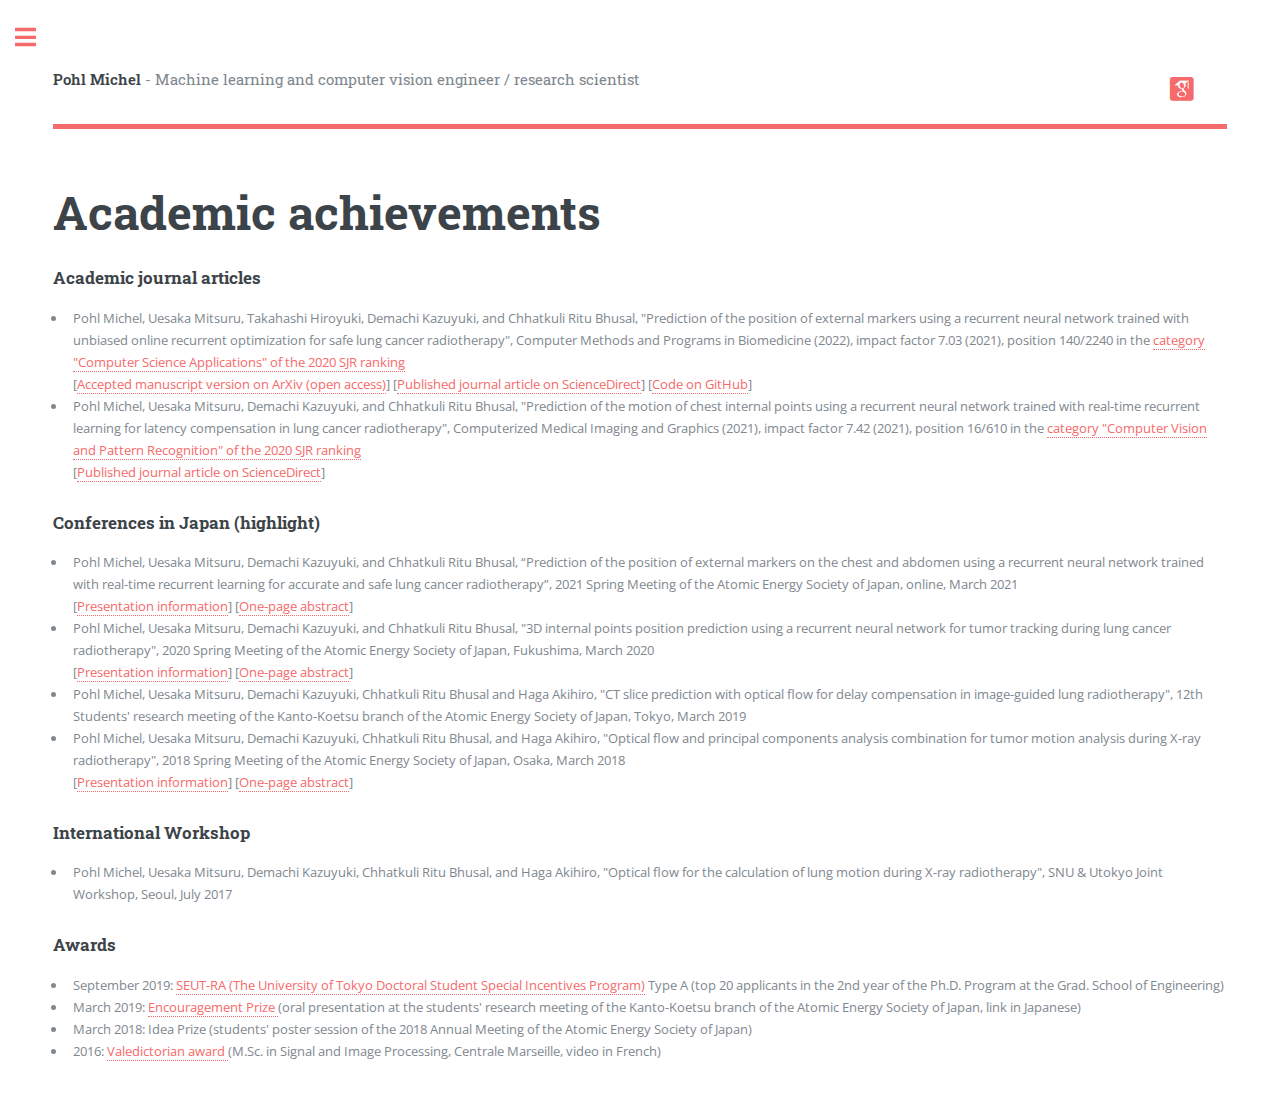
==== commit 49972e3d: "Added Medium icon" ====
--- a/publications.html
+++ b/publications.html
@@ -52,9 +52,15 @@
 										<div class="title" style="text-decoration: none;"><i class="ai ai-google-scholar-square ai-2x"></i></div>  
 									</div>
 								</a>
+							</li>
+							<li>
+								<a href="https://medium.com/@pohl.michel" target="_blank">
+									<div class="widget">  
+										<div class="title" style="text-decoration: none;"><i class="fa-brands fa-medium fa-2x"></i></div>  
+									</div>
+								</a>
 							</li>							
 							
-<!-- 						<li><a href="https://medium.com/@pohl.michel" target="_blank" class="icon brands fa-medium-m"><span class="label">Medium</span></a></li> -->
 						</ul>
 					</header>
 
@@ -72,6 +78,7 @@
 								<li>Pohl Michel, Uesaka Mitsuru, Takahashi Hiroyuki, Demachi Kazuyuki, and Chhatkuli Ritu Bhusal, "Prediction of the position of external markers using a recurrent neural network trained with unbiased online recurrent optimization for safe lung cancer radiotherapy", Computer Methods and Programs in Biomedicine (2022), impact factor 7.03 (2021), position 140/2240 in the <a href="https://www.scimagojr.com/journalrank.php?category=1706&year=2020&page=3&total_size=2240" target ="_blank">category "Computer Science Applications" of the 2020 SJR ranking</a> <br>
 								[<a href="https://doi.org/10.48550/arXiv.2106.01100" target ="_blank">Accepted manuscript version on  ArXiv (open access)</a>]
 								[<a href="https://doi.org/10.1016/j.cmpb.2022.106908" target ="_blank">Published journal article on ScienceDirect</a>]
+								[<a href="https://github.com/pohl-michel/time-series-forecasting-with-UORO-RTRL-LMS-and-linear-regression" target ="_blank">Code on GitHub</a>]
 								</li>
 
 								<li> Pohl Michel, Uesaka Mitsuru, Demachi Kazuyuki, and Chhatkuli Ritu Bhusal, "Prediction of the motion of chest internal points using a recurrent neural network trained with real-time recurrent learning for latency compensation in lung cancer radiotherapy", Computerized Medical Imaging and Graphics (2021), impact factor 7.42 (2021), position 16/610 in the <a href="https://www.scimagojr.com/journalrank.php?category=1707&year=2020" target ="_blank">category "Computer Vision and Pattern Recognition" of the 2020 SJR ranking</a> <br>
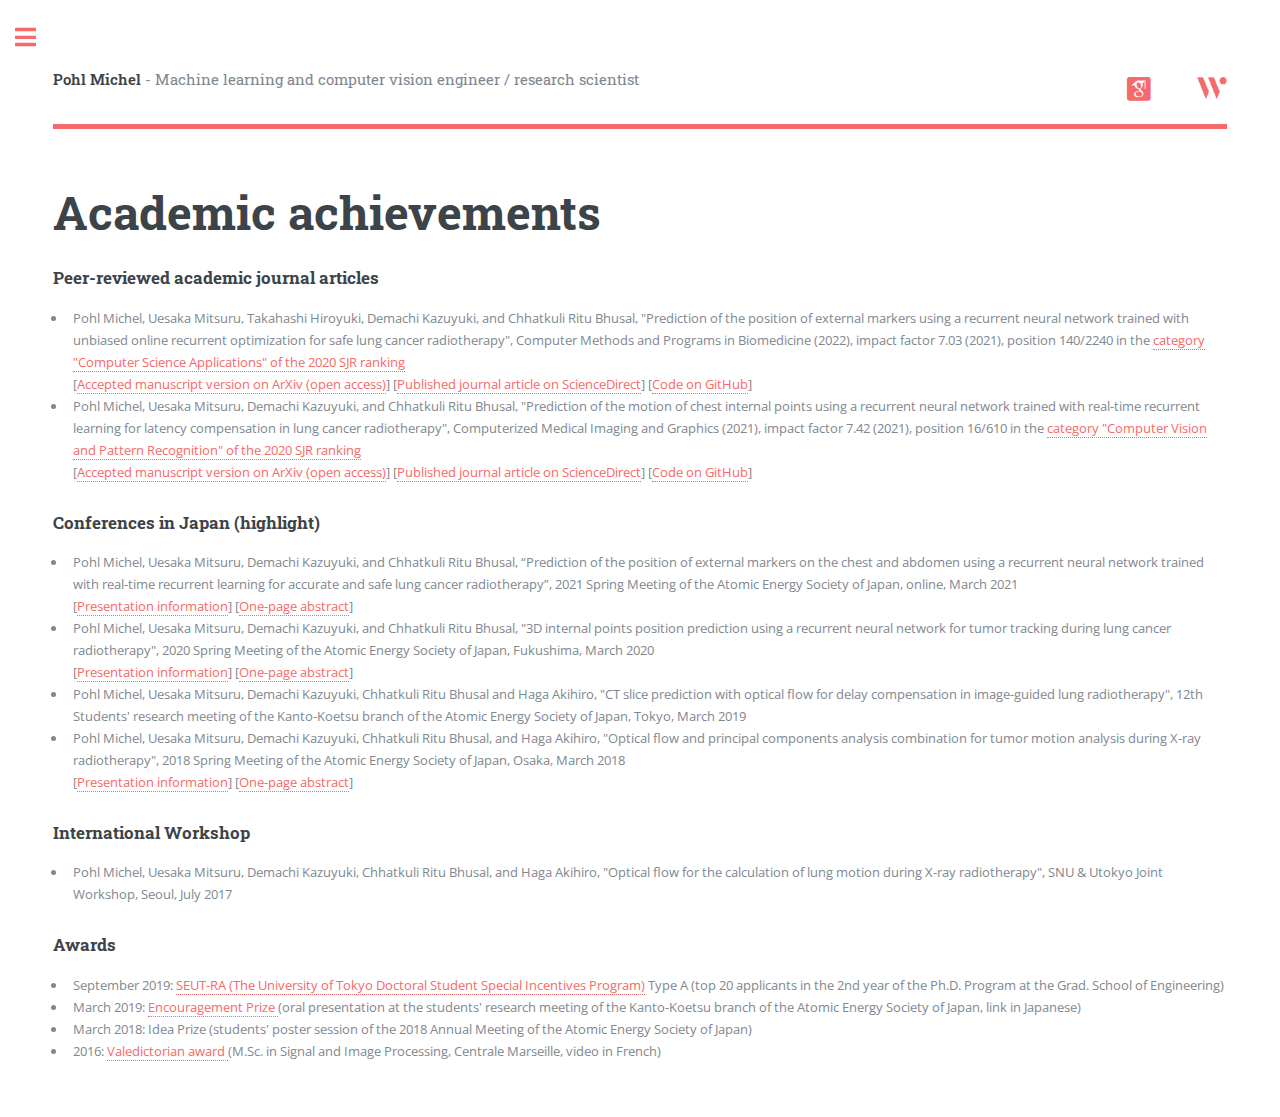
==== commit 09b87892: "changed color of wantedly icon" ====
--- a/publications.html
+++ b/publications.html
@@ -59,7 +59,13 @@
 										<div class="title" style="text-decoration: none;"><i class="fa-brands fa-medium fa-2x"></i></div>  
 									</div>
 								</a>
-							</li>							
+							<li> 
+								<a href="https://www.wantedly.com/id/michel_pohl" target="_blank">
+									<div class="widget">  
+										<img src="assets\fonts\wantedly.png" width="30px" height="22px">
+									</div>
+								</a>
+							</li>								
 							
 						</ul>
 					</header>
@@ -72,7 +78,7 @@
 								<!-- <p>A free and fully responsive site template</p> -->
 							</header>
 						
-							<h3>Academic journal articles</h3>
+							<h3>Peer-reviewed academic journal articles</h3>
 
 							<ul>
 								<li>Pohl Michel, Uesaka Mitsuru, Takahashi Hiroyuki, Demachi Kazuyuki, and Chhatkuli Ritu Bhusal, "Prediction of the position of external markers using a recurrent neural network trained with unbiased online recurrent optimization for safe lung cancer radiotherapy", Computer Methods and Programs in Biomedicine (2022), impact factor 7.03 (2021), position 140/2240 in the <a href="https://www.scimagojr.com/journalrank.php?category=1706&year=2020&page=3&total_size=2240" target ="_blank">category "Computer Science Applications" of the 2020 SJR ranking</a> <br>
@@ -82,7 +88,9 @@
 								</li>
 
 								<li> Pohl Michel, Uesaka Mitsuru, Demachi Kazuyuki, and Chhatkuli Ritu Bhusal, "Prediction of the motion of chest internal points using a recurrent neural network trained with real-time recurrent learning for latency compensation in lung cancer radiotherapy", Computerized Medical Imaging and Graphics (2021), impact factor 7.42 (2021), position 16/610 in the <a href="https://www.scimagojr.com/journalrank.php?category=1707&year=2020" target ="_blank">category "Computer Vision and Pattern Recognition" of the 2020 SJR ranking</a> <br>
+								[<a href="https://doi.org/10.48550/arXiv.2207.05951" target ="_blank">Accepted manuscript version on  ArXiv (open access)</a>]
 								[<a href="https://doi.org/10.1016/j.compmedimag.2021.101941" target ="_blank">Published journal article on ScienceDirect</a>]
+								[<a href="https://github.com/pohl-michel/Lucas-Kanade-pyramidal-optical-flow-for-3D-image-sequences" target ="_blank">Code on GitHub</a>]
 								</li>
 							</ul> 
 
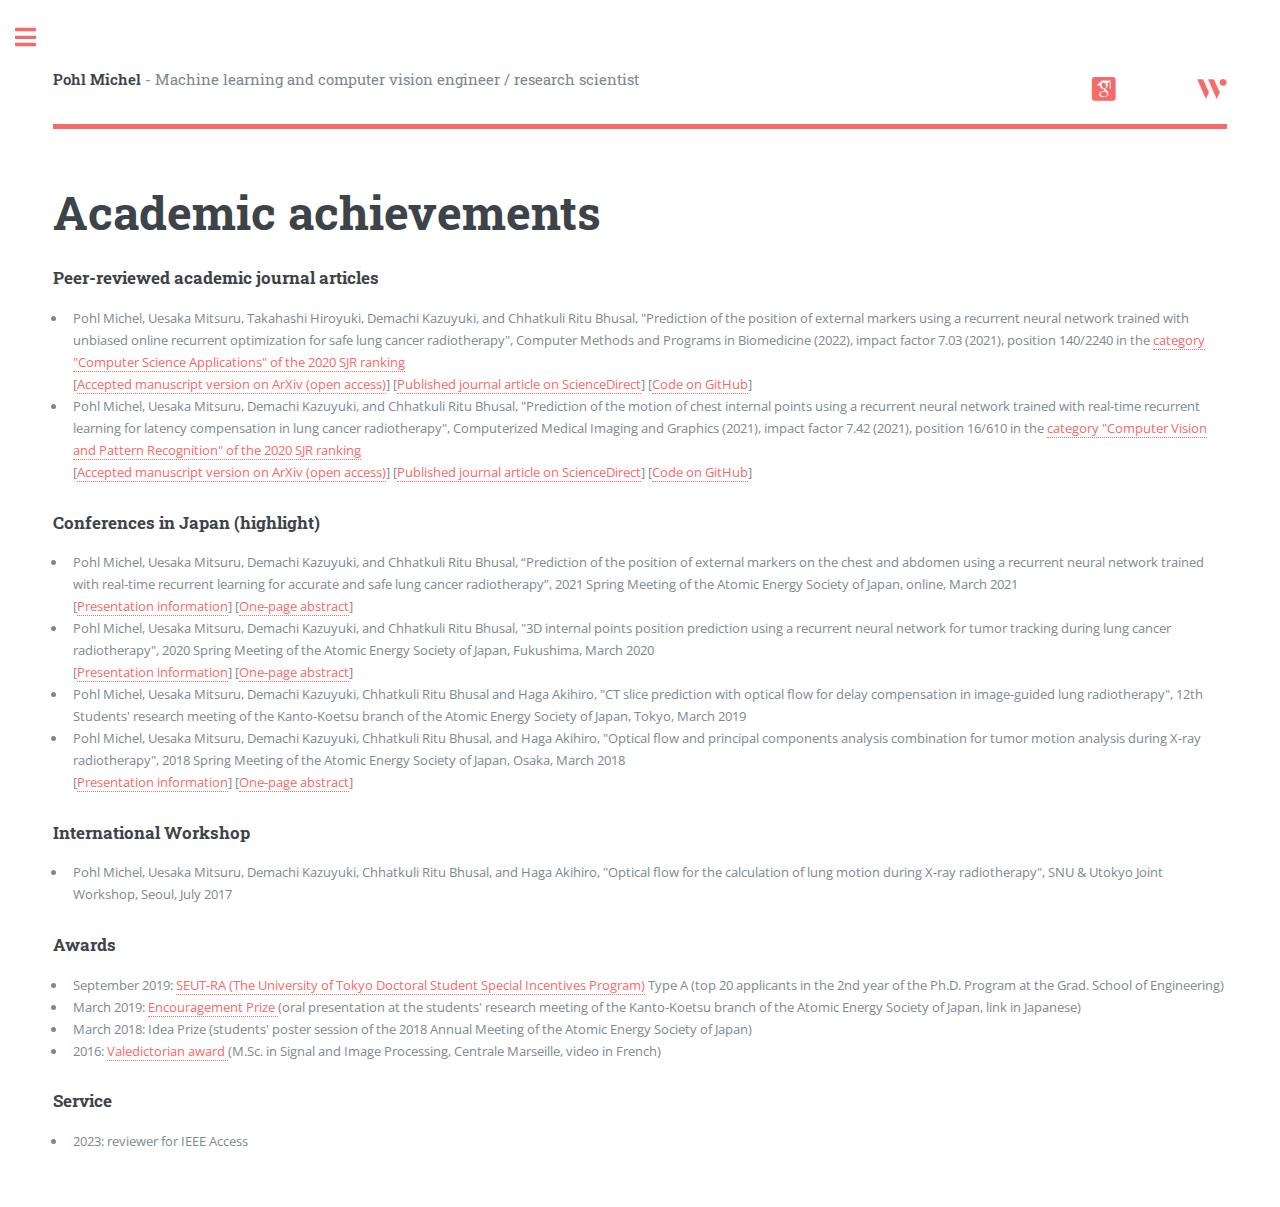
==== commit 39ee950d: "Added IEEE Access review to academic achievements" ====
--- a/publications.html
+++ b/publications.html
@@ -54,19 +54,26 @@
 								</a>
 							</li>
 							<li>
+								<a href="https://www.researchgate.net/profile/Pohl_Michel" target="_blank">
+									<div class="widget">  
+										<div class="title" style="text-decoration: none;"><i class="fa-brands fa-researchgate ai-2x"></i></div>  
+									</div>
+								</a>
+							</li>
+							<li>
 								<a href="https://medium.com/@pohl.michel" target="_blank">
 									<div class="widget">  
 										<div class="title" style="text-decoration: none;"><i class="fa-brands fa-medium fa-2x"></i></div>  
 									</div>
 								</a>
+							</li>
 							<li> 
 								<a href="https://www.wantedly.com/id/michel_pohl" target="_blank">
 									<div class="widget">  
-										<img src="assets\fonts\wantedly.png" width="30px" height="22px">
-									</div>
-								</a>
-							</li>								
-							
+										<img src="assets\fonts\wantedly.png" width="30px" height="20px">
+									</div>
+								</a>
+							</li>
 						</ul>
 					</header>
 
@@ -137,6 +144,12 @@
 								<li> March 2018: Idea Prize (students' poster session of the 2018 Annual Meeting of the Atomic Energy Society of Japan) </li>
 								<li> 2016: <a href="https://www.youtube.com/watch?v=9-X_9rzc--A&t=580s" target ="_blank"> Valedictorian award </a> (M.Sc. in Signal and Image Processing, Centrale Marseille, video in French) </li>
 							</ul>
+
+							<h3>Service</h3>
+							<ul>
+								<li> 2023: reviewer for IEEE Access </li>
+							</ul>
+
 
 						</div>
 
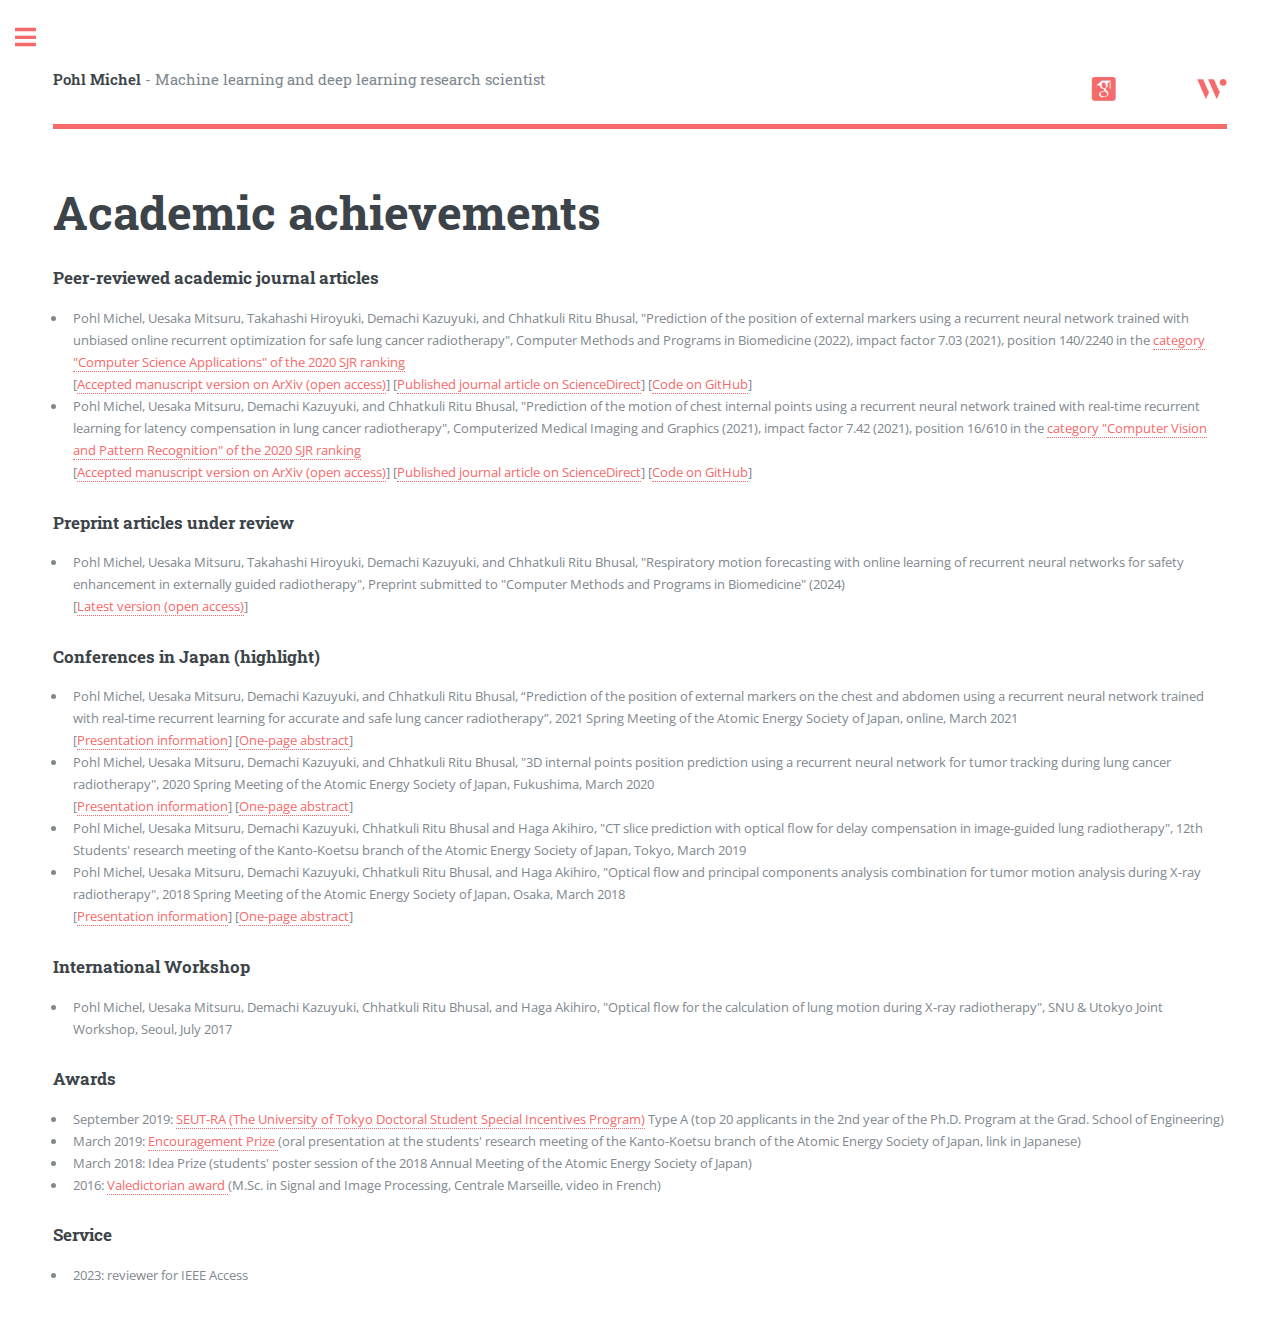
==== commit 86204ed9: "Suppressed trailing /a> after preprint in publications.html" ====
--- a/publications.html
+++ b/publications.html
@@ -26,7 +26,7 @@
 					<!-- Header -->
 					<header id="header">
 						<a href="index.html" class="logo"><strong>Pohl Michel</strong> 
-							- Machine learning and computer vision engineer / research scientist</a>
+							- Machine learning and deep learning research scientist</a>
 
 						<!-- Quand j'ai le temps, tenter de mettre mes icônes en noir et de faire en sorte qu'elles deviennent orange lorsque ma souris passe dessus.
 						J'ai eu un pb lorsque j'ai tenté de rajouter l'icône Google Scholar et de retélécharger les icônes Fonts Awesome avec la taille correspondante, et j'ai suivi une des réponses ici: https://stackoverflow.com/questions/11419998/text-decoration-none-not-working  -->
@@ -100,6 +100,14 @@
 								[<a href="https://github.com/pohl-michel/Lucas-Kanade-pyramidal-optical-flow-for-3D-image-sequences" target ="_blank">Code on GitHub</a>]
 								</li>
 							</ul> 
+
+							<h3>Preprint articles under review</h3>
+
+							<ul>
+								<li>Pohl Michel, Uesaka Mitsuru, Takahashi Hiroyuki, Demachi Kazuyuki, and Chhatkuli Ritu Bhusal, "Respiratory motion forecasting with online learning of recurrent neural networks for safety enhancement in externally guided radiotherapy", Preprint submitted to "Computer Methods and Programs in Biomedicine" (2024) <br>
+								[<a href="https://arxiv.org/abs/2403.01607" target ="_blank">Latest version (open access)</a>]
+								</li>
+							</ul>							
 
 							<h3>Conferences in Japan (highlight)</h3>
 							
@@ -196,7 +204,7 @@
 									<p>I learned to play Rhapsody in Blue by George Gershwin during my stay at a dormitory in Mitaka (Tokyo) where there was a grand piano that I used to train, between 2016 and 2018.</p>
 								</article> -->
 								<article>
-									<a href="https://pohl-michel.github.io/blog/articles/predicting-respiratory-motion-online-learning-recurrent-neural-network/index.html" target="_blank" class="image"><img src="images/radiotherapy_treatment_machine.png" alt="" /></a>
+									<a href="https://pohl-michel.github.io/blog/articles/predicting-respiratory-motion-online-learning-rnn/article.html" target="_blank" class="image"><img src="images/radiotherapy_treatment_machine.png" alt="" /></a>
 									<p>My blog article about the prediction of the position of external markers on the chest with RNNs for safer radiotherapy.</p>
 								</article>
 							</div>
@@ -210,7 +218,7 @@
 						<p>Please do not hesitate to contact me for any professional matter using the email address below.</p>
 						<ul class="contact">
 							<li class="icon solid fa-envelope">michel.pohl@centrale-marseille.fr</li>
-							<li class="icon solid fa-home">Tokyo, Japan</li>
+							<li class="icon solid fa-home">Oxford, United Kingdom</li>
 						</ul>
 					</section>
 
@@ -232,4 +240,4 @@
 		<script src="assets/js/main.js"></script>
 
 	</body>
-</html>+</html>
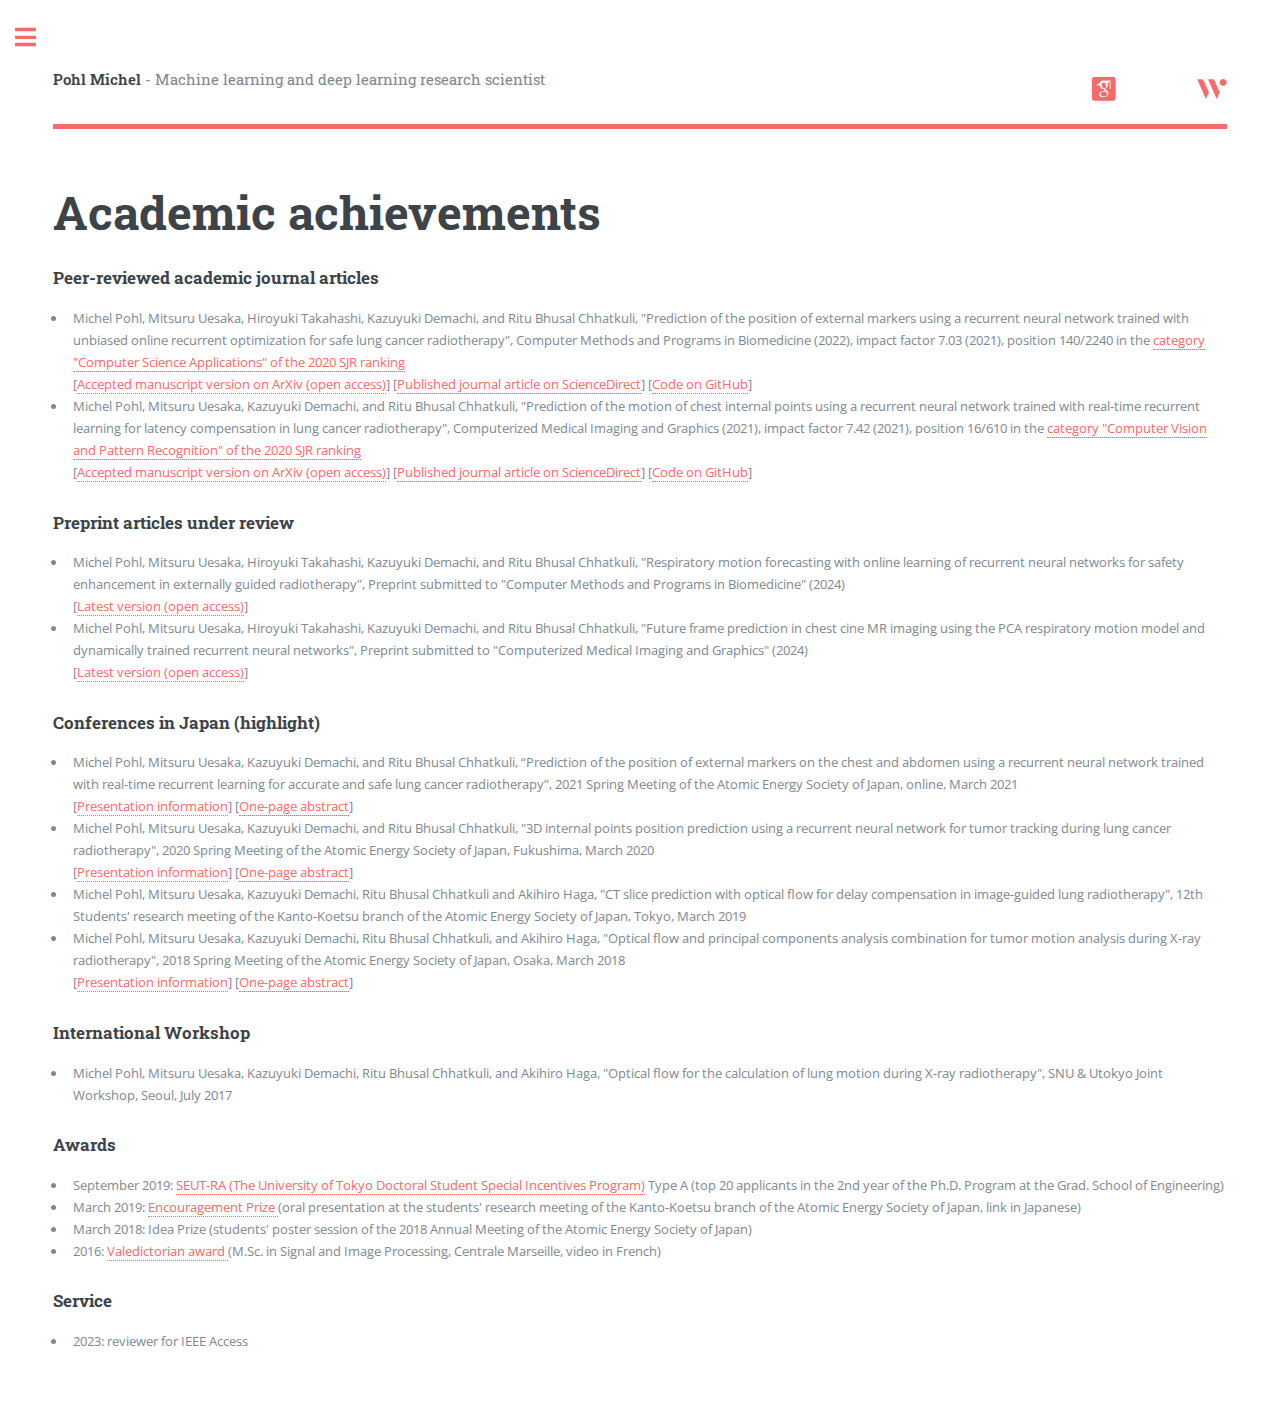
==== commit 357a3195: "Merge with origin/master" ====
--- a/publications.html
+++ b/publications.html
@@ -88,13 +88,13 @@
 							<h3>Peer-reviewed academic journal articles</h3>
 
 							<ul>
-								<li>Pohl Michel, Uesaka Mitsuru, Takahashi Hiroyuki, Demachi Kazuyuki, and Chhatkuli Ritu Bhusal, "Prediction of the position of external markers using a recurrent neural network trained with unbiased online recurrent optimization for safe lung cancer radiotherapy", Computer Methods and Programs in Biomedicine (2022), impact factor 7.03 (2021), position 140/2240 in the <a href="https://www.scimagojr.com/journalrank.php?category=1706&year=2020&page=3&total_size=2240" target ="_blank">category "Computer Science Applications" of the 2020 SJR ranking</a> <br>
+								<li>Michel Pohl, Mitsuru Uesaka, Hiroyuki Takahashi, Kazuyuki Demachi, and Ritu Bhusal Chhatkuli, "Prediction of the position of external markers using a recurrent neural network trained with unbiased online recurrent optimization for safe lung cancer radiotherapy", Computer Methods and Programs in Biomedicine (2022), impact factor 7.03 (2021), position 140/2240 in the <a href="https://www.scimagojr.com/journalrank.php?category=1706&year=2020&page=3&total_size=2240" target ="_blank">category "Computer Science Applications" of the 2020 SJR ranking</a> <br>
 								[<a href="https://doi.org/10.48550/arXiv.2106.01100" target ="_blank">Accepted manuscript version on  ArXiv (open access)</a>]
 								[<a href="https://doi.org/10.1016/j.cmpb.2022.106908" target ="_blank">Published journal article on ScienceDirect</a>]
 								[<a href="https://github.com/pohl-michel/time-series-forecasting-with-UORO-RTRL-LMS-and-linear-regression" target ="_blank">Code on GitHub</a>]
 								</li>
 
-								<li> Pohl Michel, Uesaka Mitsuru, Demachi Kazuyuki, and Chhatkuli Ritu Bhusal, "Prediction of the motion of chest internal points using a recurrent neural network trained with real-time recurrent learning for latency compensation in lung cancer radiotherapy", Computerized Medical Imaging and Graphics (2021), impact factor 7.42 (2021), position 16/610 in the <a href="https://www.scimagojr.com/journalrank.php?category=1707&year=2020" target ="_blank">category "Computer Vision and Pattern Recognition" of the 2020 SJR ranking</a> <br>
+								<li> Michel Pohl, Mitsuru Uesaka, Kazuyuki Demachi, and Ritu Bhusal Chhatkuli, "Prediction of the motion of chest internal points using a recurrent neural network trained with real-time recurrent learning for latency compensation in lung cancer radiotherapy", Computerized Medical Imaging and Graphics (2021), impact factor 7.42 (2021), position 16/610 in the <a href="https://www.scimagojr.com/journalrank.php?category=1707&year=2020" target ="_blank">category "Computer Vision and Pattern Recognition" of the 2020 SJR ranking</a> <br>
 								[<a href="https://doi.org/10.48550/arXiv.2207.05951" target ="_blank">Accepted manuscript version on  ArXiv (open access)</a>]
 								[<a href="https://doi.org/10.1016/j.compmedimag.2021.101941" target ="_blank">Published journal article on ScienceDirect</a>]
 								[<a href="https://github.com/pohl-michel/Lucas-Kanade-pyramidal-optical-flow-for-3D-image-sequences" target ="_blank">Code on GitHub</a>]
@@ -104,32 +104,36 @@
 							<h3>Preprint articles under review</h3>
 
 							<ul>
-								<li>Pohl Michel, Uesaka Mitsuru, Takahashi Hiroyuki, Demachi Kazuyuki, and Chhatkuli Ritu Bhusal, "Respiratory motion forecasting with online learning of recurrent neural networks for safety enhancement in externally guided radiotherapy", Preprint submitted to "Computer Methods and Programs in Biomedicine" (2024) <br>
-								[<a href="https://arxiv.org/abs/2403.01607" target ="_blank">Latest version (open access)</a>]
-								</li>
-							</ul>							
+								<li>Michel Pohl, Mitsuru Uesaka, Hiroyuki Takahashi, Kazuyuki Demachi, and Ritu Bhusal Chhatkuli, "Respiratory motion forecasting with online learning of recurrent neural networks for safety enhancement in externally guided radiotherapy", Preprint submitted to "Computer Methods and Programs in Biomedicine" (2024) <br>
+								[<a href="https://doi.org/10.48550/arXiv.2403.01607" target ="_blank">Latest version (open access)</a>]
+								</li>
+								
+								<li>Michel Pohl, Mitsuru Uesaka, Hiroyuki Takahashi, Kazuyuki Demachi, and Ritu Bhusal Chhatkuli, "Future frame prediction in chest cine MR imaging using the PCA respiratory motion model and dynamically trained recurrent neural networks", Preprint submitted to "Computerized Medical Imaging and Graphics" (2024) <br>
+								[<a href="https://doi.org/10.48550/arXiv.2410.05882" target ="_blank">Latest version (open access)</a>]
+								</li>
+							</ul>	
 
 							<h3>Conferences in Japan (highlight)</h3>
 							
 							<ul>
-								<li>Pohl Michel, Uesaka Mitsuru, Demachi Kazuyuki, and Chhatkuli Ritu Bhusal, 
+								<li>Michel Pohl, Mitsuru Uesaka, Kazuyuki Demachi, and Ritu Bhusal Chhatkuli, 
 									“Prediction of the position of external markers on the chest and abdomen using a recurrent neural network trained with real-time recurrent learning for accurate and safe lung cancer radiotherapy”, 2021 Spring Meeting of the Atomic Energy Society of Japan, online, March 2021 <br>
 									[<a href="https://confit.atlas.jp/guide/event/aesj2021s/subject/2M04/detail" target ="_blank">Presentation information</a>]
 									[<a href="https://confit.atlas.jp/guide/event-img/aesj2021s/2M04/public/pdf?type=in" target ="_blank">One-page abstract</a>]
 								</li>
 
-								<li> Pohl Michel, Uesaka Mitsuru, Demachi Kazuyuki, and Chhatkuli Ritu Bhusal, 
+								<li> Michel Pohl, Mitsuru Uesaka, Kazuyuki Demachi, and Ritu Bhusal Chhatkuli, 
 									"3D internal points position prediction using a recurrent neural network for tumor tracking during lung cancer radiotherapy", 2020 Spring Meeting of the Atomic Energy Society of Japan, Fukushima, March 2020 <br>
 									[<a href="https://confit.atlas.jp/guide/event/aesj2020s/subject/1F01/detail?lang=en" target ="_blank">Presentation information</a>]
 									[<a href="https://confit.atlas.jp/guide/event-img/aesj2020s/1F01/public/pdf?type=in" target ="_blank">One-page abstract</a>]
 								</li>
 
-								<li>Pohl Michel, Uesaka Mitsuru, Demachi Kazuyuki, Chhatkuli Ritu Bhusal and Haga Akihiro, "CT slice prediction with optical flow for delay compensation in image-guided lung radiotherapy", 12th Students' research meeting of the Kanto-Koetsu branch of the Atomic Energy Society of Japan, Tokyo, March 2019
+								<li>Michel Pohl, Mitsuru Uesaka, Kazuyuki Demachi, Ritu Bhusal Chhatkuli and Akihiro Haga, "CT slice prediction with optical flow for delay compensation in image-guided lung radiotherapy", 12th Students' research meeting of the Kanto-Koetsu branch of the Atomic Energy Society of Japan, Tokyo, March 2019
 								</li>
 
 								<!-- http://www.aesj.or.jp/shibu/kanto/pdf/student_award_history_220512.pdf -->
 
-								<li>Pohl Michel, Uesaka Mitsuru, Demachi Kazuyuki, Chhatkuli Ritu Bhusal, and Haga Akihiro, 
+								<li>Michel Pohl, Mitsuru Uesaka, Kazuyuki Demachi, Ritu Bhusal Chhatkuli, and Akihiro Haga, 
 									"Optical flow and principal components analysis combination for tumor motion analysis during X-ray radiotherapy", 2018 Spring Meeting of the Atomic Energy Society of Japan, Osaka, March 2018 <br>
 									[<a href="https://confit.atlas.jp/guide/event/aesj2018s/subject/2E02/detail?lang=en" target ="_blank">Presentation information</a>]
 									[<a href="https://confit.atlas.jp/guide/event-img/aesj2018s/2E02/public/pdf?type=in" target ="_blank">One-page abstract</a>]
@@ -140,7 +144,7 @@
 							<h3>International Workshop</h3>
 
 							<ul>
-								<li>Pohl Michel, Uesaka Mitsuru, Demachi Kazuyuki, Chhatkuli Ritu Bhusal, and Haga Akihiro, "Optical flow for the calculation of lung motion during X-ray radiotherapy", SNU & Utokyo Joint Workshop, Seoul, July 2017
+								<li>Michel Pohl, Mitsuru Uesaka, Kazuyuki Demachi, Ritu Bhusal Chhatkuli, and Akihiro Haga, "Optical flow for the calculation of lung motion during X-ray radiotherapy", SNU & Utokyo Joint Workshop, Seoul, July 2017
 								</li>
 							</ul>
 
